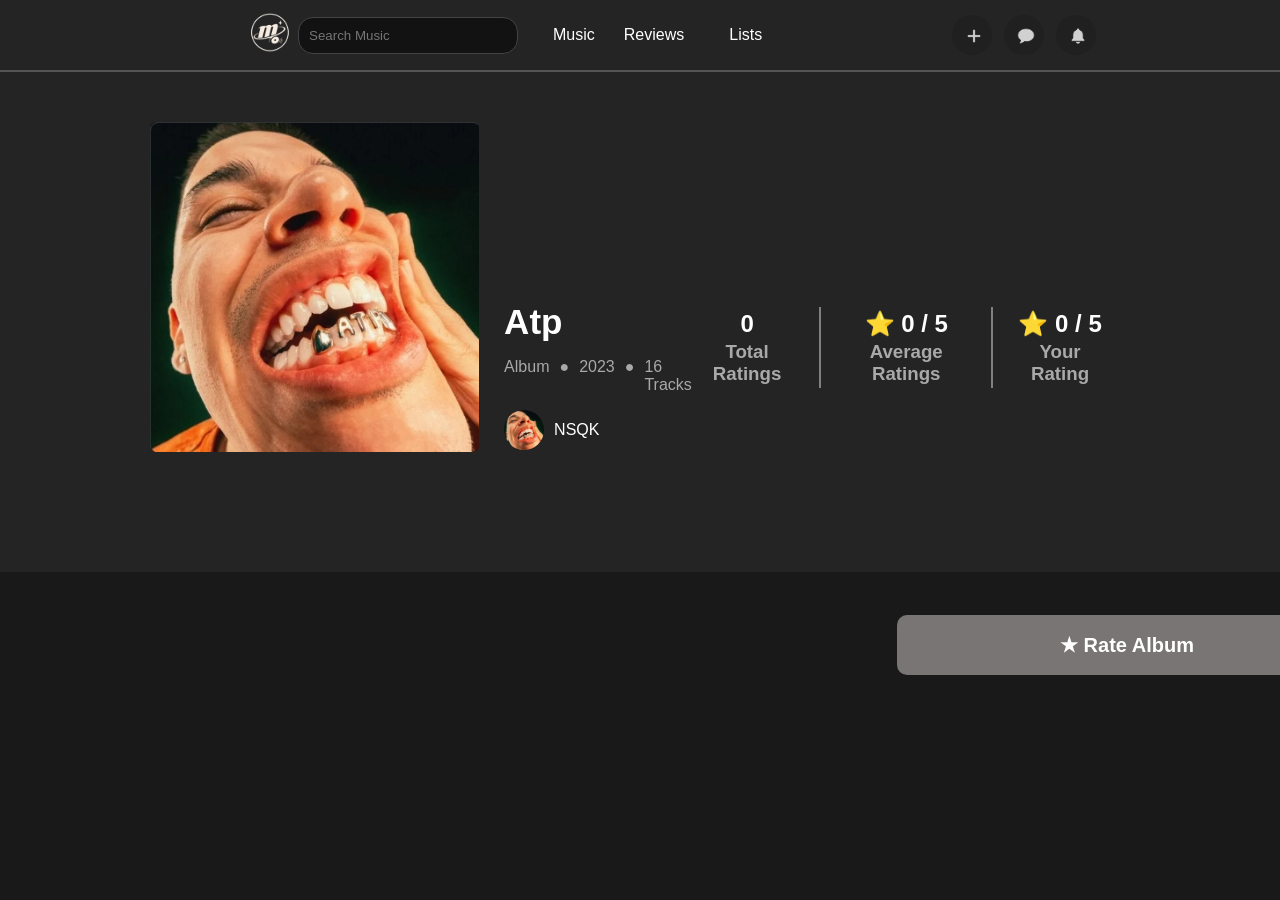
==== html/albums.html @ 966e49c6 "Add album ratings summary Update the album header with artist details, rating statistics, and a Rate" ====
<!DOCTYPE html>
<html lang="en">
<head>
    <meta charset="UTF-8">
    <meta name="viewport" content="width=device-width, initial-scale=1.0">
      <link rel="stylesheet" href="/css/menu.css">
    <script src="/script/home.js" defer></script>
    <script src="/script/Search.js" defer></script>
    <link rel="stylesheet" href="/css/albums.css">
    <title>Albums</title>
</head>
<body>
    <div class="header">

    
        <a href="/html/home.html" class="logo-link" aria-label="Musicolic home">
            <img src="/css/img/Orbiting_Music_Emblem-removebg-preview.png" alt="Logo" id="logo-img">
        </a>

        <input type="text" placeholder="Search Music" id="Buscador" >

        <div class="music-menu">
            <button class="head musiquitapa" type="button" aria-expanded="false" aria-controls="music-options">
                Music
            </button>
            <div class="music-options" id="music-options" hidden>
                <a href="/html/Creator-top.html" class="music-menu-options">
                    
                    <h5>📌 Creator top 10</h5> 
                </a>

                <a href="/html/Top10Albums.html" class="music-menu-options" id="mieldayesemargin">
                    
                    <h5>💿 Top 10 albums</h5>
                </a>

                <a href="/html/Top10Artists.html" class="music-menu-options">
                
                    <h5>🎤 Top 10 artists</h5>
                </a>

                <a href="/html/HotNewRelease.html" class="music-menu-options">
                
                    <h5>🎶 Hot new releases</h5>
                </a>
                



            </div>
        </div>
        <a href="/html/reviews.html" class="head">Reviews</a>
        <a href="/html/List.html" class="head">Lists</a>

        
        
        <div class="user-navigation">

            <!-- boton de anadir -->
            <a class="add-content" title="Add Content" id="Add-contenidopa">
                <img src="/css/img/create.png" alt="Add Content" class="add-content-image">
               
                
            </a>

            <div class="backdrop"></div>
            <div class="create-rating" hidden>
                
                    <div></div>
                    <h2 class="create-rating-text">Create a Rating</h2>
                    <button class="cancel-button">X</button>
                
            </div>
            <div class="divisor-create" hidden></div>
             <div class="add-content-windows" hidden>

                <input type="text" class="add-search" id="seach-add" placeholder="Search Music...">
                

             </div>

             <div class="add-search-background" hidden >
                <div class="albums-rate">
                    <h2>Albums</h2>
                    <a href="" id="add-albums-pago3" hidden>Add New Albums</a>
                </div>
             </div>
             <!-- boton de anadir -->
            



            <a class="add-content" title="Chats" id="Comment-margindemierda">
                <img src="/css/img/coment.png" alt="Add Content" class="add-content-image">
            </a>
            <a class="add-content" title="Notifications">
                <img src="/css/img/campana.png" alt="Add Content" class="add-content-image">
            </a>

            <button class="User-profile-login" >
                <img src="https://www.pngall.com/wp-content/uploads/5/Profile-PNG-Clipart.png" alt="" class="User-profile-login-photo">
            </button>
        </div>
            
    
    </div>

    <div class="album-data">
        <div id="album-divisor"></div>

        <div class="album-data-header">
            <div class="album-information">
                <img src="/css/img/atp.jpeg" class="img-holder" alt="">
               
                <div class="extra-album-information">
                    <h1 id="album-name">Atp</h1>

                    <div class="flex-extra-row">
                    <p>Album </p>
                    <p class="circle">●</p>
                    <p id="year">2023 </p>
                    <p class="circle">●</p>
                    <p id="tracks-cantidad">16 Tracks </p>
                    </div>
                    
                    <div class="extra-roow-artist">
                        <img src="/css/img/atp.jpeg" id="artist-img" alt="">
                        <p id="artist-name">NSQK</p>
                    </div>
                    
                </div>
                
            </div>
            <div class="albums-social">
                <div class="ratings-media">
                    <h2 id="ratings-total">0</h2>
                    <h3>Total Ratings</h3>
                </div>
                <div class="ratings-media2">
                    <h2 id="ratings-total">⭐ 0 / 5</h2>
                    <h3>Average Ratings</h3>

                </div>
                 <div class="ratings-media3">
                    <h2 id="ratings-total">⭐ 0 / 5</h2>
                    <h3>Your Rating</h3>

                </div>
                
                <div class="rate-album">
                    <button class="rate-album-button">
                        <h2 id="rate-album-wakata">★ Rate Album</h2>
                    </button>
                </div>
            </div>
        </div>
    </div>


</body>
</html>
---- css/menu.css ----
body{
    font-family: -apple-system, BlinkMacSystemFont, "Segoe UI", Roboto, "Helvetica Neue", Arial, sans-serif;
    margin: 0;
    padding: 0;
    background-color: #191919;
}


button,
input{
    font-family: inherit;
}

.header{
    position: sticky;
    top: 0;
    z-index: 20;
    background-color: #252424;
    color: white;
    box-sizing: border-box;
    display: flex;
    align-items: center;
    gap: 0;
    padding: 10px 20px 10px 220px;
    height: 70px;
}

.head{
    color: white;
    margin-left: 35px;
}

.music-menu{
    position: relative;
}

.musiquitapa{
    padding: 0;
    border: 0;
    background: transparent;
    color: inherit;
    font-size: inherit;
    cursor: pointer;
}

.music-options{
    position: absolute;
    top: calc(100% + 18px);
    left: 50%;
    z-index: 10;
    background-color: #191919;
    color: white;
    font-family: inherit;
    height: 270px;
    width: 213px;
    box-sizing: border-box;
    border-radius: 10px;
    transform: translateX(-50%);
    display: flex;
    flex-direction: column;
    align-items: center;
}



.music-options[hidden]{
    display: none;
}

.music-menu-options{
    box-sizing: border-box;
    display: flex;
    flex-direction: column;
    align-items:center;
    width: 100%;
    padding: 12px;
    text-align: center;
    height: 60px;
    width: 209px;
    
}
#mieldayesemargin{
    margin: 0px;
}



.music-menu-options,h5{

    color: white;
    
}

.music-menu-options h5{
    box-sizing: border-box;
    width: 100%;
    text-align: center;
 
    
}



.menu-papa{
    background-color: #191919;
    min-height: calc(100vh - 70px);
    box-sizing: border-box;
    display: flex;
    align-items: flex-start;
    gap: 32px;
    padding-top: 40px;
}

.section-1{
    flex: 0 0 860px;
}

.section-2{
    flex: 0 0 300px;
    color: white;
    position: sticky;
    top: 20px;
}

.releases-background{
    margin-top: 10px;
    box-sizing: border-box;
    width: 430px;
    background-color: #252424;
    border-radius: 7px;
}

.popula-releases h3{
    margin: 0;
}

.Been-listen{
    box-sizing: border-box;
    display: flex;
    flex-direction: column;
    align-items: stretch;
    justify-content: flex-start;
    width: 700px;
    min-height: 140px;
    margin: 0 0 0 160px;
    padding: 24px;
    gap: 16px;
    background-color: #252424;
    color: white;
    border-radius: 20px;
}

#p-reviews{
    color: white;
    margin: 25px 0 0 160px;
}

.reviews-rules{
    box-sizing: border-box;
    width: 700px;
    margin-bottom: 2px;
    padding: 20px 0;
    background-color: #252424;
    border-radius: 7px;
}

.album-details{
    display: flex;
    flex-direction: column;
    align-items: flex-start;
    margin-top: 6px;
    cursor: pointer;
}

.display-cards{
    
    background-color: rgb(20, 20, 21);
    display: flex;
    flex-direction: column;
    min-height:300px;
    width: 270px;   
    border-radius: 10px;
    
    

}

.display-cards2{
     background-color: rgb(20, 20, 21);
    display: flex;
    flex-direction: column;
    min-height:325px;
    width: 660px;   
    border-radius: 10px;

}

.cards-container2{
      background-color: rgb(20, 20, 21);
    height: 325px;
    width: 660px;
    align-items: center;
    display: flex;
    flex-direction: column;
    position:absolute;
    left: 180px;
    z-index: 1000;
    top: 175px;
    overflow-y: auto;
    overflow-x: hidden;
    border-radius: 10px;
}

 .cards-container2::-webkit-scrollbar {
    width: 8px;
}
.cards-container2::-webkit-scrollbar-track {
    background: rgb(25, 25, 25);
}
.cards-container2::-webkit-scrollbar-thumb {
    background: #555;
    border-radius: 4px;
}

.albums-names{
    margin: 0px;
    margin-top: 10px;
    margin-left: 13px;
    margin-bottom: 10px;
    color: white;
}

.album-card{
    display: flex;
    margin: 7px;
    margin-left: 14px;
}

.album-card:hover{
    background-color: rgba(128, 128, 128, 0.11);
}

.album-card-artist-name{
   white-space: nowrap;
    margin: 3px;
    margin-left: 15px;
}

.seach-album-aling{
display: flex;
flex-direction: column;
}

.album-card-img{
    height: 50px;
    width: 50px;
    align-items: center;
}

 .album-card-name{
    margin: 0px;
    color: white;
    flex-direction: row;
    margin-left: 15px;
    text-wrap: nowrap;
    width: 190px ;
    overflow: hidden;
    text-overflow:ellipsis;
    
 }

 #add-albums-pago3{
    transform: none;
 }


 #add-albums-pago2,
 #add-albums-pago{
    margin-left: 10px;
 }

 #add-albums-pago2,
 #add-albums-pago3,
 #add-albums-pago:hover{
    color: rgb(255, 255, 255);
 }

 

 .cards-container{
    background-color: rgb(25, 25, 25);
    height: 325px;
    width: 280px;
    align-items: center;
    display: flex;
    flex-direction: column;
    position: fixed;
    left: 270px;
    z-index: 1000;
    top: 70px;
    overflow-y: auto;
    overflow-x: hidden;
    border-radius: 10px;
 }

  .add-search-background::-webkit-scrollbar {
    width: 8px;
}
.add-search-background::-webkit-scrollbar-track {
    background: rgb(25, 25, 25);
}
.add-search-background::-webkit-scrollbar-thumb {
    background: #555;
    border-radius: 4px;
}

 .cards-container::-webkit-scrollbar {
    width: 8px;
}
.cards-container::-webkit-scrollbar-track {
    background: rgb(25, 25, 25);
}
.cards-container::-webkit-scrollbar-thumb {
    background: #555;
    border-radius: 4px;
}

.albums-release{
    display: flex;
    flex-wrap: wrap;
    align-items: flex-start;
    gap: 24px;
    padding: 16px;
}

.albums-release .album-header{
    justify-content: flex-start;
    margin-left: 0;
}

.albums-release .album-header:nth-of-type(2){
    margin-top: -7px;
}

.albums-release .album-details{
    align-items: center;
    margin-top: 5px;
}

.albums-release .album-details img{
    width: 120px;
    height: 120px;
}

.albums-release .album-header .title{
    margin-top: 8px;
    text-align: center;
}

.head.musiquitapa:hover{
     transform: scale(1.05);
    filter: brightness(1.2);
}

.albums-release h4.title{
    max-width: 13ch;
    overflow: hidden;
    text-overflow: ellipsis;
    white-space: nowrap;
}

.albums-release .artist-review-container{
    margin-top: 1px;
    text-align: center;
}

.artist-review-container{
    margin: 4px 0 0;
}

.artist-redirect{
    display: inline-block;
    padding: 0;
    color: inherit;
    text-decoration: none;
}

.artist-redirect .artist{
    transition: transform 0.2s ease, filter 0.2s ease;
}

.artist-redirect:hover .artist{
    transform: scale(1.05);
    filter: brightness(1.2);
}

.album-redirect{
    display: inline-block;
    padding: 0;
    color: inherit;
    text-decoration: none;
}

.album-redirect .title{
    transition: transform 0.2s ease, filter 0.2s ease;
    transform-origin: left center;
}

.album-redirect:hover .title{
    transform: scale(1.05);
    filter: brightness(1.2);
}

.artist{
    margin: 0;
    color: white;
}

.album-header{
    display: flex;
    align-items: flex-start;
    gap: 16px;
    margin-left: 20px;
}

.album-header img{
    width: 96px;
    height: 96px;
    object-fit: cover;
    border-radius: 12px;
    transition: transform 0.2s ease, filter 0.2s ease;
}

.album-header img:hover{
    transform: scale(1.05);
    filter: brightness(1.2);
}

.album-header .title{
    align-self: flex-start;
    margin: 0;
    color: white;
}

.review-title{
    margin: 16px 0 0;
    padding: 0 20px;
    color: white;
    text-align: left;
}

.rating{
    display: flex;
    gap: 4px;
    margin: 12px 0 0 20px;
    font-size: 28px;
    line-height: 1;
}

.star{
    color: #ffd700;
}

.star-empty{
    color: #666666;
}

.review-content{
    color: white;
    margin: 20px 0 0;
    padding: 0 20px;
    text-align: left;
}

.user-review{
    display: flex;
    align-items: center;
    gap: 8px;
    margin: 16px 0 0 20px;
}

.user-profile-link{
    display: inline-block;
    padding: 0;
    color: inherit;
    text-decoration: none;
    transition: transform 0.2s ease, filter 0.2s ease;
    transform-origin: left center;
}

.user-profile-link:hover{
    transform: scale(1.05);
    filter: brightness(1.2);
}

.user-profile-img{
    width: 32px;
    height: 32px;
    object-fit: cover;
    border-radius: 50%;
}

.user-name-review{
    margin: 0;
    color: white;
}

.user-others-interaction{
    display: flex;
    gap: 12px;
    margin: 12px 0 0 20px;
}

.interaction-item{
    display: flex;
    align-items: center;
    gap: 6px;
    border-radius: 10px;
    transition: transform 0.2s ease, filter 0.2s ease;
}

.interaction-count{
    color: white;
    font-size: 16px;
}

.user-others-interaction button{
    padding: 10px 18px;
    color: white;
    background-color: rgba(37, 36, 36, 0.7);
    border: 1px solid transparent;
    border-radius: 10px;
    cursor: pointer;
    font-size: 20px;
    transition: transform 0.2s ease, filter 0.2s ease;
}

.interaction-item:hover{
    transform: scale(1.1);
    filter: brightness(1.2);
}

.user-others-interaction .Likes[aria-pressed="true"]{
    color: #ff6b8a;
}

.reviews-container{
    margin: 24px 0 0 160px;
}

.review-redirect{
    display: block;
    width: 700px;
    padding: 0;
    color: inherit;
    text-decoration: none;
    transition: transform 0.2s ease, filter 0.2s ease;
    transform-origin: left center;
}

.review-redirect:hover{
    transform: scale(1.02);
    filter: brightness(1.2);
}

.listen-actions{
    display: flex;
    justify-content: center;
    gap: 16px;
}

.listen-divider{
    width: 100%;
    height: 1px;
    margin: 0;
    border: 0;
    background-color: #666666;
}

#rate-album,
#create-list{
    flex: 1;
    padding: 10px 16px;
    background-color: transparent;
    color: white;
    border: 1px solid transparent;
    border-radius: 10px;
    cursor: pointer;
    font-size: 16px;
    transition: transform 0.2s ease, filter 0.2s ease;
}

#rate-album:hover,
#create-list:hover{
    transform: scale(1.1);
    filter: brightness(1.2);
}

a{

    color: white;
    padding: 15px;
    text-decoration: none;
    text-align: center;
    transition: transform 0.2s ease, filter 0.2s ease;
}

.header a:hover{
    transform: scale(1.1);
    filter: brightness(1.2);
}

.header a:nth-of-type(2){
    margin-left: 24px;
}

.musiquitapa:hover{
    transform: none;
    filter: brightness(1.2);
}

.musiquitapa:nth-of-type(2){
    margin-left: 24px;
}

.header .logo-link{
    display: block;
    flex: 0 0 100px;
    width: 100px;
    height: 100px;
    margin-right: -22px;
    padding: 0;
}

.header .logo-link:hover{
    transform: none;
    filter: none;
}

#Buscador,
.Been-listen input{
    background-color: #121212;
    color: white;
    border: 1px solid #434343;
    padding: 10px;
    width: 100%;
    max-width: 540px;
    box-sizing: border-box;
    border-radius: 15px;
}

#Buscador{
    width: 220px;
}

.Been-listen input{
    width: 100%;
    max-width: none;
}

#logo-img{
    height: 100px;
    width: 100px;
    object-fit: contain;
    margin-right: 0;
    transition: transform 0.2s ease, filter 0.2s ease;
}

#logo-img:hover{
    transform: scale(1.1);
    filter: brightness(1.2);
}

.user-navigation{
   display: flex;
   gap: 12px;
   margin-left: auto;
   margin-right: 140px;
}

.add-content{
   background-color: rgba(25, 25, 25, 0.259);
   border: none;
   max-width: 30px;
   max-height: 30px;
   cursor: pointer;
   transition: transform 0.2s ease, filter 0.2s ease;
   border-radius: 20px;
   margin: 0px;
    
   
   
   
}

.User-profile-login{
    max-width: 30px;
    max-height: 30px;
    background-color: transparent;
    border: none;
    cursor: pointer;
}

.User-profile-login-photo{
    max-width: 32px;
    max-height: 32px; 
    border-radius: 4px;
    position: relative;
    top: 4px;
    /* background-color:rgba(25, 25, 25, 0.259) ; */
}

.User-profile-login-photo:hover{
    transform: scale(1.1);
    filter: brightness(1.2);
}


#Comment-margindemierda{
    margin: 0px;
}

.add-content:hover{
   transform: scale(1.1);
   filter: brightness(1.2);
}

.add-content-image{
    max-width: 50px;
    max-height: 50px;
    position:relative;
    right: 8px;
    bottom: 9px;
    
}

.divisor-footer,a,p{
color:darkgray;
}

.divisor-footer{
    color:azure;
}

.footer,a{
    padding: 5px;   
}

.botton{
    font-family:system-ui, -apple-system, BlinkMacSystemFont, 'Segoe UI', Roboto, Oxygen, Ubuntu, Cantarell, 'Open Sans', 'Helvetica Neue', sans-serif;
    color: white;
    background-color:#292828;
    border: none;
    border-radius: 5px;
    height: 50px;
    width: 380px;
    
}

.divisor-footer a:hover{
    transform: scale(1.1);
    filter: brightness(1.2);
    color: yellow;
    
}

@keyframes bar2animation {
    from{
        opacity: 0;
        transform: translateY(10px);
    }

    to{
        opacity: 1;
        transform: translateY(0);
    }
}

@keyframes Addcontentanimation {
    from{
        opacity: 0;
        transform: translateY(10px);
    }

    to{
        opacity: 1;
        transform: translateY(0);
    }
}

.create-rating,
.divisor-create,
.add-content-windows{
    animation: Addcontentanimation 0.2s ease forwards;
}



.display-cards,
.display-cards2,
.add-search-background{
    animation: bar2animation 1s ease forwards;
}

.create-rating{
    margin: 0px;
    background-color: #191919;
    border-radius: 5px;
    height: 75px;
    width: 600px;
    position: absolute;
    left: 450px;
    top: 175px;
    justify-content:space-between;
    align-items: center;
    
    
}

.divisor-create{
    width: 600px;
    height: 1px;
    background-color: rgba(255, 255, 255, 0.647);
    position: absolute;
    top: 245px;
    left: 450px;
    border-radius: 5px;
}

.add-content-windows{
    height: 110px;
    width: 600px;
    background-color: #191919;
    border-radius: 5px;
    position: absolute;
    left: 450px;
    top: 248px;
    align-items: center;
    justify-content: center;
}

.add-search{
 background-color: rgb(18, 18, 18);
 border: 0px;
 border-radius: 15px;
 width:550px;
 height: 50px;
 color: white;
 padding-left: 15px;
}

/* .creating-navvar{
    display: flex;
    flex-direction: row;
    align-items: center;
    justify-content: space-between;
    
} */

.create-rating-text{
    margin: 0px ;
    margin-left: 40px;
}

.cancel-button{
    margin-right :20px ;
    background-color: transparent;
    border: 0px;
    color: white;
    font-size: 17px;
}

.cancel-button:hover{
    
    background-color: rgba(240, 248, 255, 0.104);
    border-radius: 10px;
}

.add-search-background{
    position: absolute;
    /* display: flex; */
    background-color: rgb(20, 20, 21);
    border-radius: 15px;
    height: 300px;
    width:565px ;
    left: 469px;
    top: 330px;
    flex-direction: column;
    overflow-x: hidden;
    overflow-y: auto;
    
}

.albums-rate{
    margin-left: 15px;
    display: flex;
    flex-direction: column;
    height: fit-content;
    width: auto;
    /* align-items: center; */
   
}

.backdrop{
    display: none;
    position:fixed;
    top: 0;
    left: 0;
    width: 100vw;
    height: 100vh;
    background-color: rgba(0, 0, 0, 0.65); 
    backdrop-filter: blur(2px);            
    -webkit-backdrop-filter: blur(6px);    
    z-index: 999;
}

.add-content-windows,
.divisor-create,
.create-rating,
.add-search-background{
    z-index: 1000;
}
---- css/albums.css ----
.album-data{
    
}

.album-data-header{
    height: 500px;
    display: flex;
    flex-direction: row;
    justify-content: space-between;
    
    
    background-color: rgb(37, 36, 36);
}

#album-divisor{
    background-color: rgba(240, 248, 255, 0.268);
    height: 2px;
}

.album-information{
display: flex;
flex-direction: row;
   
}

.img-holder{
    border-radius: 5px;
    margin-left: 150px;
    margin-top: 50px;
    margin-right: 25px;
    max-height: 330px;
    max-width: 330px; 
}

.extra-album-information{
    display: block;
    margin-top: 230px;
    
}

.flex-extra-row{
    
    display: flex;
    flex-direction: row;
    
}
#year{
    
}

.circle{
    margin-left: 10px;
    margin-right: 10px;
}




#album-name,
#artist-name{
    color: white;
    margin-top: 0px;
    margin-bottom: 0px;
}

#album-name{
    font-size: 35px;
}

#artist-img{
    border-radius: 20px;
    height: 40px;
    width: 40px;
    margin-right: 10px;
    
}

.extra-roow-artist{
    display: flex;
    flex-direction: row;
    align-items: center;
}

.albums-social{
    display: flex;
    flex-direction: row;
    align-items: center;
    padding-right: 150px;
    
    /* height:fit-content; */
}

.ratings-media{
    margin-top: 50px;
    /* margin-right: 450PX; */
    text-align: center ;
    padding-right: 20px;
    border-right: 2px gray solid;
}

.ratings-media2{
    margin-top: 50px;
    /* margin-right: 450PX; */
    text-align: center ;
    padding-left: 20px;
    padding-right: 20px;
    border-right: 2px gray solid;
}
.ratings-media3{
    margin-top: 50px;
    /* margin-right: 450PX; */
    text-align: center ;
    padding-left: 20px;
    padding-right: 20px;
    
}

.albums-social,h2,h3{
    margin: 3px;
    
}

.albums-social,h3{
    color: rgb(169, 169, 169);
}

#ratings-total{
    color: white;
}

.rate-album-button{
    position: absolute;
    bottom: 225px;
    left: 897px;
    width: 460px;
    height: 60px;
    background-color: rgb(121, 117, 117);
    border-radius: 10px;
    border: 0px;
    color: white;
    cursor: pointer;
    

}

.rate-album-button:hover{
    background-color: rgba(255, 255, 46, 0.9);
}

#rate-album-wakata:hover{
    color: black;
}
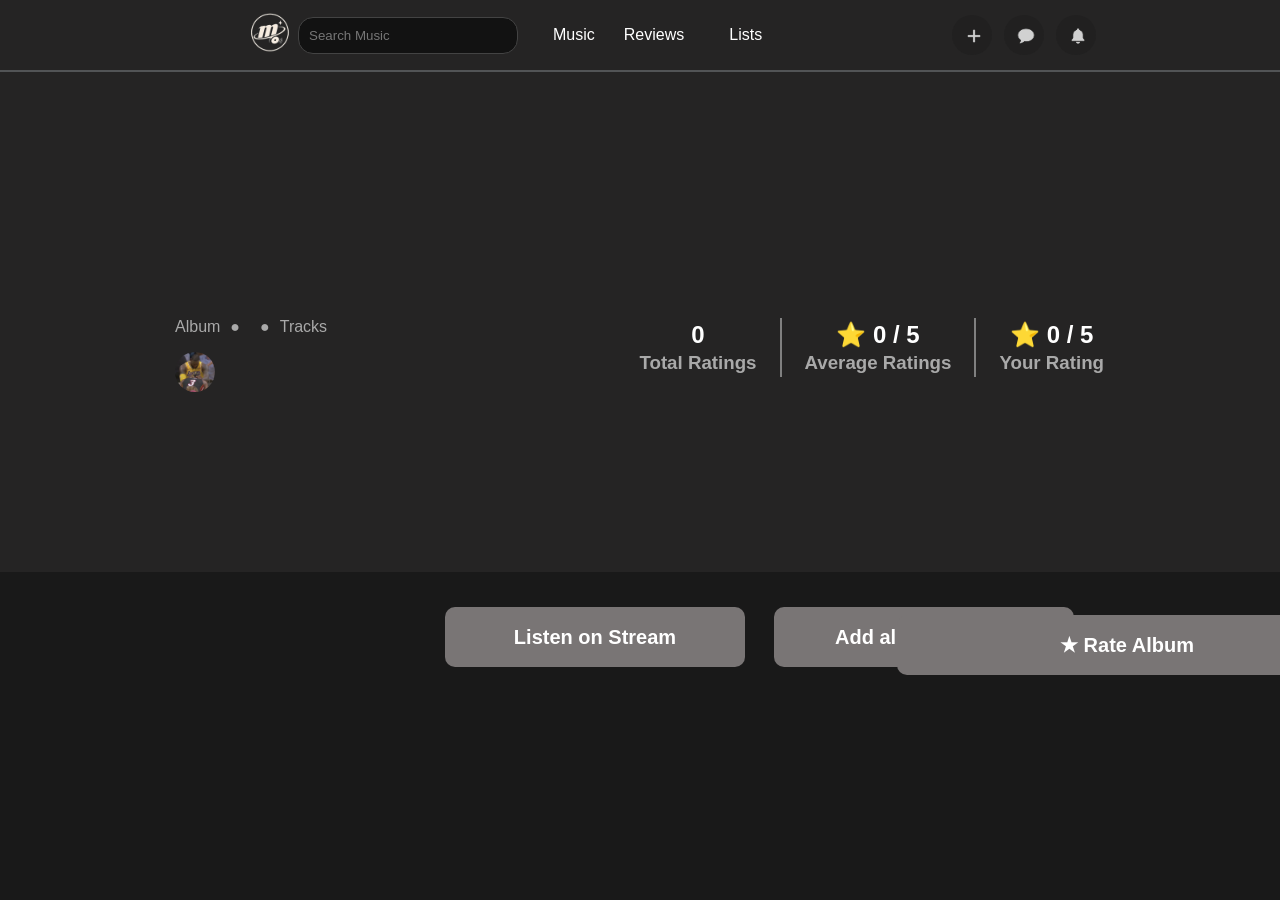
==== commit 27e8cae6: "Add dynamic album detail pages Load album details from URL IDs, link album cards to their detail pag" ====
--- a/html/albums.html
+++ b/html/albums.html
@@ -6,6 +6,10 @@
       <link rel="stylesheet" href="/css/menu.css">
     <script src="/script/home.js" defer></script>
     <script src="/script/Search.js" defer></script>
+     <script src="/script/materia.js" defer></script>
+    <script src="/script/materia-send.js" defer></script>
+    <script src="/script/materia-get.js" defer></script>
+
     <link rel="stylesheet" href="/css/albums.css">
     <title>Albums</title>
 </head>
@@ -110,22 +114,22 @@
 
         <div class="album-data-header">
             <div class="album-information">
-                <img src="/css/img/atp.jpeg" class="img-holder" alt="">
+                <img src="" id="img-holder" alt="">
                
                 <div class="extra-album-information">
-                    <h1 id="album-name">Atp</h1>
+                    <h1 id="album-name"></h1>
 
                     <div class="flex-extra-row">
                     <p>Album </p>
                     <p class="circle">●</p>
-                    <p id="year">2023 </p>
+                    <p id="year"> </p>
                     <p class="circle">●</p>
-                    <p id="tracks-cantidad">16 Tracks </p>
+                    <p id="tracks-cantidad"> Tracks</p>
                     </div>
                     
                     <div class="extra-roow-artist">
-                        <img src="/css/img/atp.jpeg" id="artist-img" alt="">
-                        <p id="artist-name">NSQK</p>
+                        <img src="/css/img/profile5.jpeg" id="artist-img" alt="">
+                        <p id="artist-name"></p>
                     </div>
                     
                 </div>
@@ -156,6 +160,24 @@
         </div>
     </div>
 
+    <div class="extra-information">
+        <div class="buttons">
+
+            <a href="" id="listen-on-stream">
+            <button class="listen-on">
+                <h2 class="extra-buttons">Listen on Stream</h2>
+            </button>
+            </a>
+
+            
+            <button class="listen-on">
+                <h2 class="extra-buttons">Add album to a list</h2>
+            </button>
+            
+        </div>
+
+    </div>
+
 
 </body>
 </html>
--- a/css/albums.css
+++ b/css/albums.css
@@ -23,7 +23,7 @@
    
 }
 
-.img-holder{
+#img-holder{
     border-radius: 5px;
     margin-left: 150px;
     margin-top: 50px;
@@ -149,4 +149,24 @@
 
 #rate-album-wakata:hover{
     color: black;
+}
+.buttons{
+    margin-top: 35px;
+    margin-left: 420px;
+}
+
+.listen-on{
+     background-color: rgb(121, 117, 117);
+    border-radius: 10px;
+    border: 0px;
+    color: white;
+    height: 60px;
+    width: 300px;
+    margin-left: 20px;
+    cursor: pointer;
+
+}
+
+.listen-on:hover{
+    background-color:  rgba(121, 117, 117, 0.66);
 }
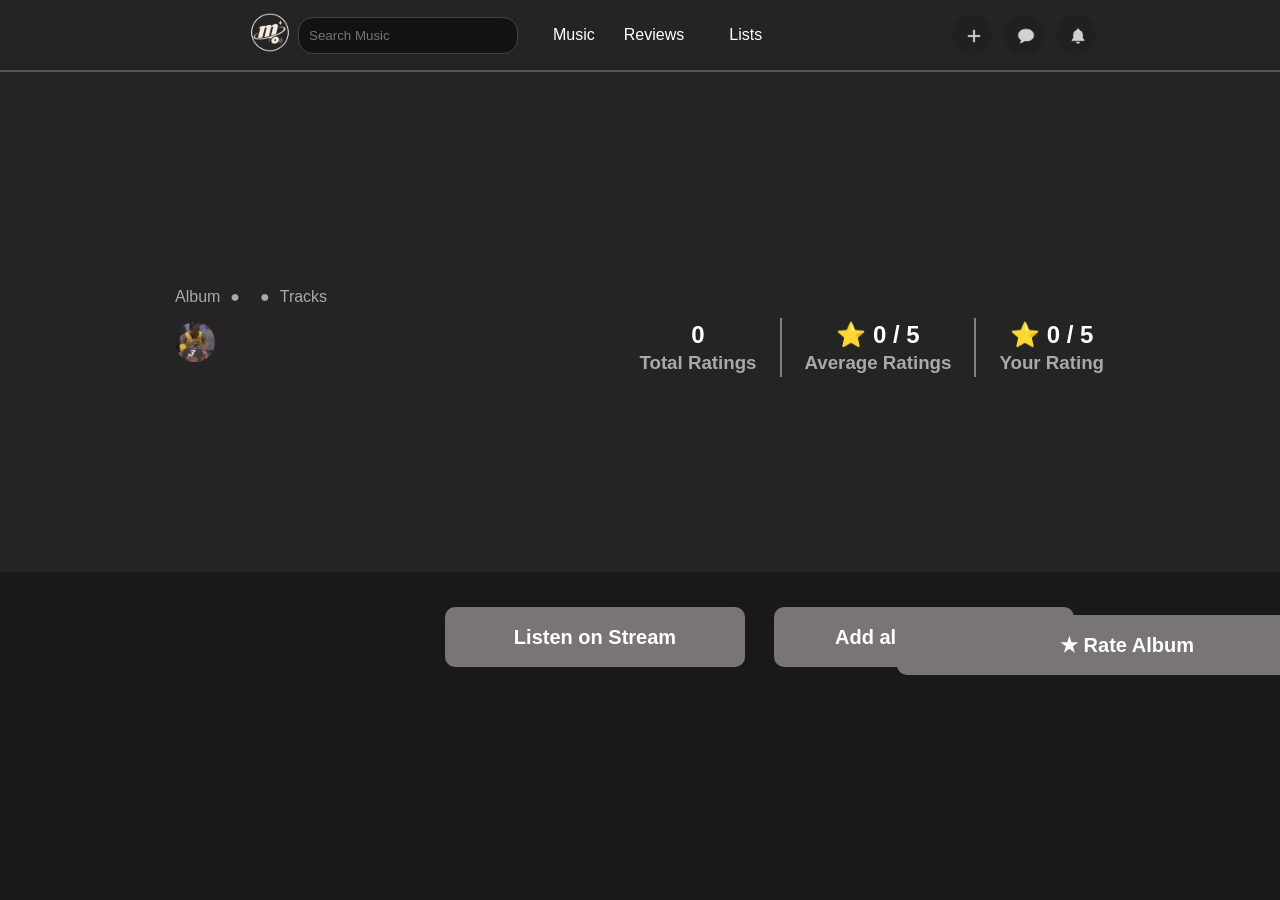
==== commit 2b815d8c: "Add album search and rating navigation Add searchable album cards and metadata across album, review," ====
--- a/html/albums.html
+++ b/html/albums.html
@@ -6,15 +6,19 @@
       <link rel="stylesheet" href="/css/menu.css">
     <script src="/script/home.js" defer></script>
     <script src="/script/Search.js" defer></script>
+    <script src="/script/search2.js" defer></script>
      <script src="/script/materia.js" defer></script>
     <script src="/script/materia-send.js" defer></script>
     <script src="/script/materia-get.js" defer></script>
+    <script src="/script/user-navigation-backup.js" defer></script>
+    <!-- <script src="/script/user-navigarion.js" defer></script> -->
+
 
     <link rel="stylesheet" href="/css/albums.css">
     <title>Albums</title>
 </head>
 <body>
-    <div class="header">
+     <div class="header">
 
     
         <a href="/html/home.html" class="logo-link" aria-label="Musicolic home">
@@ -178,6 +182,872 @@
 
     </div>
 
+     <div class="cards-container">
+        
+<div class="display-cards" >
+    
+
+    <div>
+        <h3 class="albums-names">Albums</h3>
+    </div>
+
+      <div class="album-card" materia-id="corsa">
+        <img src="/css/img/corsa.jpeg" alt="" class="album-card-img">
+        <div class="seach-album-aling">
+
+        <h3 class="album-card-name">Corsa</h3>
+        <h5 class="album-card-artist-name">Eladio Carrion</h5>
+
+        </div>
+    
+     </div>
+     <!-- ---------------1-------------- -->
+
+     <div class="album-card" materia-id="atp">
+        <img src="/css/img/atp.jpeg" alt="" class="album-card-img">
+        <div class="seach-album-aling">
+
+        <h3 class="album-card-name">ATP</h3>
+        <h5 class="album-card-artist-name">NSQK</h5>
+
+        </div>
+    
+     </div>
+     <!-- ---------------2-------------- -->
+
+     <div class="album-card" materia-id="utopia">
+        <img src="/css/img/utopia.jpeg" alt="" class="album-card-img">
+        <div class="seach-album-aling">
+
+        <h3 class="album-card-name">Utopia</h3>
+        <h5 class="album-card-artist-name">Travis Scott</h5>
+
+        </div>
+    
+     </div>
+
+     <!-- ---------------3-------------- -->
+
+      <div class="album-card" materia-id="data">
+        <img src="/css/img/data.jpeg" alt="" class="album-card-img">
+        <div class="seach-album-aling">
+
+        <h3 class="album-card-name">Data</h3>
+        <h5 class="album-card-artist-name">Tainy</h5>
+
+        </div>
+    
+     </div>
+     <!-- ---------------4-------------- -->
+
+      <div class="album-card" materia-id="mr-morale">
+        <img src="/css/img/mr moreale.jpeg" alt="" class="album-card-img">
+        <div class="seach-album-aling">
+
+        <h3 class="album-card-name">Mr. Morale & The Big Steppers</h3>
+        <h5 class="album-card-artist-name">Kendrick Lamar</h5>
+
+        </div>
+    
+     </div>
+     <!-- ---------------5-------------- -->
+
+      <div class="album-card" materia-id="life-of-a-showgirl-encore">
+        <img src="/css/img/taylor.jpeg" alt="" class="album-card-img">
+        <div class="seach-album-aling">
+
+        <h3 class="album-card-name">The Life of a Showgirl: The Encore</h3>
+        <h5 class="album-card-artist-name">Taylor Swift</h5>
+
+        </div>
+
+     </div>
+     <!-- ---------------6-------------- -->
+
+      <div class="album-card" materia-id="debi-tirar-mas-fotos">
+        <img src="/css/img/dbtm.jpeg" alt="" class="album-card-img">
+        <div class="seach-album-aling">
+
+        <h3 class="album-card-name">DeBÍ TiRAR MáS FOToS</h3>
+        <h5 class="album-card-artist-name">Bad Bunny</h5>
+
+        </div>
+
+     </div>
+     <!-- ---------------7-------------- -->
+
+      <div class="album-card" materia-id="mosca">
+        <img src="/css/img/mosca.jpeg" alt="" class="album-card-img">
+        <div class="seach-album-aling">
+
+        <h3 class="album-card-name">mosca</h3>
+        <h5 class="album-card-artist-name">NSQK</h5>
+
+        </div>
+
+     </div>
+     <!-- ---------------8-------------- -->
+
+      <div class="album-card" materia-id="to-pimp-a-butterfly">
+        <img src="/css/img/to pinp.jpeg" alt="" class="album-card-img">
+        <div class="seach-album-aling">
+
+        <h3 class="album-card-name">To Pimp A Butterfly</h3>
+        <h5 class="album-card-artist-name">Kendrick Lamar</h5>
+
+        </div>
+
+     </div>
+     <!-- ---------------9-------------- -->
+
+      <div class="album-card" materia-id="omakase">
+        <img src="/css/img/omakase.jpeg" alt="" class="album-card-img">
+        <div class="seach-album-aling">
+
+        <h3 class="album-card-name">OMAKASE</h3>
+        <h5 class="album-card-artist-name">Alvaro Díaz</h5>
+
+        </div>
+
+     </div>
+     <!-- ---------------10-------------- -->
+
+      <div class="album-card" materia-id="las-leyendas-nunca-mueren">
+        <img src="https://is1-ssl.mzstatic.com/image/thumb/Music116/v4/22/be/4c/22be4cc5-a7f2-eadc-359b-e338fbe3d7ee/196292821857.jpg/592x592bb.webp" alt="" class="album-card-img">
+        <div class="seach-album-aling">
+
+        <h3 class="album-card-name">Las Leyendas Nunca Mueren</h3>
+        <h5 class="album-card-artist-name">Anuel AA</h5>
+
+        </div>
+
+     </div>
+     <!-- ---------------11-------------- -->
+
+      <div class="album-card" materia-id="yhlqmdlg">
+        <img src="https://is1-ssl.mzstatic.com/image/thumb/Video124/v4/84/ed/02/84ed029b-6381-ccff-753e-12a125737f73/Job78daa6f5-9f28-4373-abbb-96eb4e16655c-108238557-PreviewImage_PreviewImageIntermediate_preview_image_nonvideo-Time1607901997890.png/592x592bb.webp" alt="" class="album-card-img">
+        <div class="seach-album-aling">
+
+        <h3 class="album-card-name">YHLQMDLG</h3>
+        <h5 class="album-card-artist-name">Bad Bunny</h5>
+
+        </div>
+
+     </div>
+     <!-- ---------------12-------------- -->
+
+      <div class="album-card" materia-id="timelezz">
+        <img src="https://is1-ssl.mzstatic.com/image/thumb/Music125/v4/80/5b/07/805b070d-28f7-67ca-0c79-a91201a12737/21UMGIM70562.rgb.jpg/592x592bb.webp" alt="" class="album-card-img">
+        <div class="seach-album-aling">
+
+        <h3 class="album-card-name">Timelezz</h3>
+        <h5 class="album-card-artist-name">Jhayco</h5>
+
+        </div>
+
+     </div>
+     <!-- ---------------13-------------- -->
+
+      <div class="album-card" materia-id="sauce-boyz">
+        <img src="https://is1-ssl.mzstatic.com/image/thumb/Music124/v4/f1/8e/86/f18e8699-3a9e-982f-3d89-56abda3c52f4/194491874995.jpg/592x592bb.webp" alt="" class="album-card-img">
+        <div class="seach-album-aling">
+
+        <h3 class="album-card-name">Sauce Boyz</h3>
+        <h5 class="album-card-artist-name">Eladio Carrion</h5>
+
+        </div>
+
+     </div>
+     <!-- ---------------14-------------- -->
+
+      <div class="album-card" materia-id="sen2-kbrn-vol-2">
+        <img src="https://is1-ssl.mzstatic.com/image/thumb/Music122/v4/c8/0a/36/c80a3684-20c2-13e0-9b9c-c29e3ac0cebf/197187385300.jpg/592x592bb.webp" alt="" class="album-card-img">
+        <div class="seach-album-aling">
+
+        <h3 class="album-card-name">SEN2 KBRN, VOL. 2</h3>
+        <h5 class="album-card-artist-name">Eladio Carrion</h5>
+
+        </div>
+
+     </div>
+     <!-- ---------------15-------------- -->
+
+      <div class="album-card" materia-id="blonde">
+        <img src="https://is1-ssl.mzstatic.com/image/thumb/Music115/v4/bb/45/68/bb4568f3-68cd-619d-fbcb-4e179916545d/BlondCover-Final.jpg/592x592bb.webp" alt="" class="album-card-img">
+        <div class="seach-album-aling">
+
+        <h3 class="album-card-name">Blonde</h3>
+        <h5 class="album-card-artist-name">Frank Ocean</h5>
+
+        </div>
+
+     </div>
+     <!-- ---------------15-------------- -->
+
+
+<!-- ---------------16-------------- -->
+<div class="album-card" materia-id="revolver">
+    <img src="https://is1-ssl.mzstatic.com/image/thumb/Video122/v4/e3/9e/0e/e39e0e04-8559-81ae-d59d-fc6bb9abe6a9/Job4258ed0c-a972-408f-a84c-fb3d2151f054-138242655-PreviewImage_preview_image_nonvideo_sdr-Time1666967630606.png/592x592bb.webp" alt="Revolver" class="album-card-img">
+    <div class="seach-album-aling">
+        <h3 class="album-card-name">Revolver</h3>
+        <h5 class="album-card-artist-name">The Beatles</h5>
+    </div>
+</div>
+
+<!-- ---------------17-------------- -->
+<div class="album-card" materia-id="thriller">
+    <img src="https://upload.wikimedia.org/wikipedia/en/5/55/Michael_Jackson_-_Thriller.png" alt="Thriller" class="album-card-img">
+    <div class="seach-album-aling">
+        <h3 class="album-card-name">Thriller</h3>
+        <h5 class="album-card-artist-name">Michael Jackson</h5>
+    </div>
+</div>
+
+<!-- ---------------18-------------- -->
+<div class="album-card" materia-id="ok-computer">
+    <img src="https://upload.wikimedia.org/wikipedia/en/b/ba/Radioheadokcomputer.png" alt="OK Computer" class="album-card-img">
+    <div class="seach-album-aling">
+        <h3 class="album-card-name">OK Computer</h3>
+        <h5 class="album-card-artist-name">Radiohead</h5>
+    </div>
+</div>
+
+<!-- ---------------19-------------- -->
+<div class="album-card" materia-id="good-kid-maad-city">
+    <img src="https://is1-ssl.mzstatic.com/image/thumb/Music112/v4/ba/c3/c5/bac3c531-dc7e-d0da-d785-fe9f17219950/12UMGIM52990.rgb.jpg/592x592bb.webp" alt="good kid, m.A.A.d city" class="album-card-img">
+    <div class="seach-album-aling">
+        <h3 class="album-card-name">good kid, m.A.A.d city</h3>
+        <h5 class="album-card-artist-name">Kendrick Lamar</h5>
+    </div>
+</div>
+
+<!-- ---------------20-------------- -->
+<div class="album-card" materia-id="my-beautiful-dark-twisted-fantasy">
+    <img src="https://upload.wikimedia.org/wikipedia/en/f/f0/My_Beautiful_Dark_Twisted_Fantasy.jpg" alt="My Beautiful Dark Twisted Fantasy" class="album-card-img">
+    <div class="seach-album-aling">
+        <h3 class="album-card-name">My Beautiful Dark Twisted Fantasy</h3>
+        <h5 class="album-card-artist-name">Kanye West</h5>
+    </div>
+</div>
+
+<!-- ---------------21-------------- -->
+<div class="album-card" materia-id="dark-side-of-the-moon">
+    <img src="https://is1-ssl.mzstatic.com/image/thumb/Video221/v4/20/54/81/20548113-2f45-d2a3-4642-05c9cf228923/OBJECT_PROXY6faf117b-eae5-42c5-85fd-771894503048_KEY_FRAME_OUTPUT_0_OBJECT_PROXY6faf117b-eae5-42c5-85fd-771894503048.png/592x592bb.webp" alt="The Dark Side of the Moon" class="album-card-img">
+    <div class="seach-album-aling">
+        <h3 class="album-card-name">The Dark Side of the Moon</h3>
+        <h5 class="album-card-artist-name">Pink Floyd</h5>
+    </div>
+</div>
+
+<!-- ---------------22-------------- -->
+<div class="album-card" materia-id="the-college-dropout">
+    <img src="https://upload.wikimedia.org/wikipedia/en/a/a3/Kanyewest_collegedropout.jpg" alt="The College Dropout" class="album-card-img">
+    <div class="seach-album-aling">
+        <h3 class="album-card-name">The College Dropout</h3>
+        <h5 class="album-card-artist-name">Kanye West</h5>
+    </div>
+</div>
+
+<!-- ---------------23-------------- -->
+<div class="album-card" materia-id="trap-nema">
+    <img src="https://is1-ssl.mzstatic.com/image/thumb/Music114/v4/77/54/c9/7754c9f8-e26b-1b07-8894-1e2997c94913/0.jpg/592x592bb.webp" alt="Trap Ñema" class="album-card-img">
+    <div class="seach-album-aling">
+        <h3 class="album-card-name">Trap Ñema</h3>
+        <h5 class="album-card-artist-name">Crazy Point</h5>
+    </div>
+</div>
+
+<!-- ---------------24-------------- -->
+<div class="album-card" materia-id="flavorz-pack">
+    <img src="https://is1-ssl.mzstatic.com/image/thumb/Music211/v4/2f/07/88/2f078833-2f0e-9066-1414-074c6bd6a7d0/885288786965.jpg/592x592bb.webp" alt="Flavorz Pack" class="album-card-img">
+    <div class="seach-album-aling">
+        <h3 class="album-card-name">Flavorz Pack</h3>
+        <h5 class="album-card-artist-name">Dei V</h5>
+    </div>
+</div>
+
+<!-- ---------------25-------------- -->
+<div class="album-card" materia-id="la-postal">
+    <img src="https://is1-ssl.mzstatic.com/image/thumb/Music211/v4/24/2a/a4/242aa4a9-808f-419f-289c-e7e6a1517c08/4593106.jpg/592x592bb.webp" alt="LA POSTAL" class="album-card-img">
+    <div class="seach-album-aling">
+        <h3 class="album-card-name">LA POSTAL</h3>
+        <h5 class="album-card-artist-name">Daddy Yankee</h5>
+    </div>
+</div>
+
+<!-- ---------------26-------------- -->
+<div class="album-card" materia-id="soy-un-fatalista">
+    <img src="https://is1-ssl.mzstatic.com/image/thumb/Music211/v4/67/ae/d4/67aed434-196a-9e39-7b2e-a5f2e5cd6e3b/823375530558_Cover.jpg/592x592bb.webp" alt="Soy un fatalista" class="album-card-img">
+    <div class="seach-album-aling">
+        <h3 class="album-card-name">Soy un fatalista</h3>
+        <h5 class="album-card-artist-name">Easykid</h5>
+    </div>
+</div>
+
+<!-- ---------------27-------------- -->
+<div class="album-card" materia-id="a-veces-solo-me-divierto">
+    <img src="https://is1-ssl.mzstatic.com/image/thumb/Music211/v4/cc/bf/6e/ccbf6ea0-00c9-462c-c091-81c844a6f9aa/711641152781.jpg/592x592bb.webp" alt="A Veces Solo Me divierto" class="album-card-img">
+    <div class="seach-album-aling">
+        <h3 class="album-card-name">A Veces Solo Me divierto</h3>
+        <h5 class="album-card-artist-name">Duki</h5>
+    </div>
+</div>
+
+<!-- ---------------28-------------- -->
+<div class="album-card" materia-id="kobe-brray-8">
+    <img src="https://is1-ssl.mzstatic.com/image/thumb/Music221/v4/3f/49/fa/3f49faa7-a786-972e-c1cf-dd4c8b9ef8eb/26UM1IM28204.rgb.jpg/592x592bb.webp" alt="Kobe Brray 8" class="album-card-img">
+    <div class="seach-album-aling">
+        <h3 class="album-card-name">Kobe Brray 8</h3>
+        <h5 class="album-card-artist-name">Brray</h5>
+    </div>
+</div>
+
+<!-- ---------------29-------------- -->
+<div class="album-card" materia-id="individual">
+    <img src="https://is1-ssl.mzstatic.com/image/thumb/Music211/v4/38/51/06/385106df-3b74-8fe1-8c74-91aa223747a9/711641083092.jpg/592x592bb.webp" alt="INDIVIDUAL" class="album-card-img">
+    <div class="seach-album-aling">
+        <h3 class="album-card-name">INDIVIDUAL</h3>
+        <h5 class="album-card-artist-name">Yan Block</h5>
+    </div>
+</div>
+
+<!-- ---------------30-------------- -->
+<div class="album-card" materia-id="la-universidad-del-perreo">
+    <img src="https://is1-ssl.mzstatic.com/image/thumb/Music221/v4/14/84/16/14841629-3864-f3f2-5d43-58f11a71573c/196874932766.jpg/592x592bb.webp" alt="La Universidad del perreo" class="album-card-img">
+    <div class="seach-album-aling">
+        <h3 class="album-card-name">La Universidad del perreo</h3>
+        <h5 class="album-card-artist-name">Wisin</h5>
+    </div>
+</div>
+
+<!-- ---------------31-------------- -->
+<div class="album-card" materia-id="no-pasa-nada-hombre">
+    <img src="https://is1-ssl.mzstatic.com/image/thumb/Music211/v4/9d/f4/4e/9df44ed8-2e05-2da4-a4c4-e93be35104dc/1200220208883.jpg/592x592bb.webp" alt="no pasa nada hombre" class="album-card-img">
+    <div class="seach-album-aling">
+        <h3 class="album-card-name">no pasa nada hombre</h3>
+        <h5 class="album-card-artist-name">Clarent</h5>
+    </div>
+</div>
+
+<!-- ---------------32-------------- -->
+<div class="album-card" materia-id="napa-ep">
+    <img src="https://is1-ssl.mzstatic.com/image/thumb/Music211/v4/48/4e/24/484e240a-f693-8055-b877-c85d522610b6/888193352874-copy-6b543b94.png/592x592bb.webp" alt="ñapa - EP" class="album-card-img">
+    <div class="seach-album-aling">
+        <h3 class="album-card-name">ñapa - EP</h3>
+        <h5 class="album-card-artist-name">ELIKAI</h5>
+    </div>
+</div>
+
+<!-- ---------------33-------------- -->
+<div class="album-card" materia-id="mas-bullshit">
+    <img src="https://is1-ssl.mzstatic.com/image/thumb/Music221/v4/2f/56/47/2f564714-7494-bc02-495d-cdea5eafb43e/885288859911.jpg/592x592bb.webp" alt="+ B******T" class="album-card-img">
+    <div class="seach-album-aling">
+        <h3 class="album-card-name">+ B******T</h3>
+        <h5 class="album-card-artist-name">Topboy TGR</h5>
+    </div>
+</div>
+
+<!-- ---------------34-------------- -->
+<div class="album-card" materia-id="ubpts-2">
+    <img src="https://is1-ssl.mzstatic.com/image/thumb/Music221/v4/31/ac/5f/31ac5f8a-65a1-765c-6f6b-11f90b3406e8/711641153832.jpg/592x592bb.webp" alt="UBPTS 2.0" class="album-card-img">
+    <div class="seach-album-aling">
+        <h3 class="album-card-name">UBPTS 2.0</h3>
+        <h5 class="album-card-artist-name">Topboy TGR</h5>
+    </div>
+</div>
+
+<!-- ---------------35-------------- -->
+<div class="album-card" materia-id="el-club-de-las-19-flores">
+    <img src="https://is1-ssl.mzstatic.com/image/thumb/Music211/v4/8f/d6/4c/8fd64cc6-e58c-2edc-1615-238b433a1170/26UM1IM12670.rgb.jpg/592x592bb.webp" alt="EL CLUB DE LAS 19 flores" class="album-card-img">
+    <div class="seach-album-aling">
+        <h3 class="album-card-name">EL CLUB DE LAS 19 flores</h3>
+        <h5 class="album-card-artist-name">Feid</h5>
+    </div>
+</div>
+
+<!-- ---------------36-------------- -->
+<div class="album-card" materia-id="la-jangada">
+    <img src="https://is1-ssl.mzstatic.com/image/thumb/Music211/v4/92/31/c6/9231c6ea-d822-7b2e-d894-f4af474d97c1/196874816622.jpg/592x592bb.webp" alt="La Jangada" class="album-card-img">
+    <div class="seach-album-aling">
+        <h3 class="album-card-name">La Jangada</h3>
+        <h5 class="album-card-artist-name">Milo j</h5>
+    </div>
+</div>
+
+<!-- ---------------37-------------- -->
+<div class="album-card" materia-id="turr4zo">
+    <img src="https://is1-ssl.mzstatic.com/image/thumb/Music221/v4/f3/8a/b9/f38ab982-c8d9-8123-71e6-5eabc9fb9d97/196874265529.jpg/592x592bb.webp" alt="TURR4ZO" class="album-card-img">
+    <div class="seach-album-aling">
+        <h3 class="album-card-name">TURR4ZO</h3>
+        <h5 class="album-card-artist-name">Trueno</h5>
+    </div>
+</div>
+
+<!-- ---------------38-------------- -->
+<div class="album-card" materia-id="octane">
+    <img src="https://is1-ssl.mzstatic.com/image/thumb/Video221/v4/40/8d/54/408d5431-2932-c4b1-9328-dd35770781f7/a3498bf4457b6a6459cf4d57f2864f05_Preview_Image_Intermediate_nonvideo_sdr_421701936_2536755511.png/592x592bb.webp" alt="Octane" class="album-card-img">
+    <div class="seach-album-aling">
+        <h3 class="album-card-name">Octane</h3>
+        <h5 class="album-card-artist-name">Don Toliver</h5>
+    </div>
+</div>
+
+<!-- ---------------39-------------- -->
+<div class="album-card" materia-id="rodeo">
+    <img src="https://is1-ssl.mzstatic.com/image/thumb/Music221/v4/71/87/78/7187786f-70af-fd36-fc7f-a4ba61b65d98/886445454987.jpg/592x592bb.webp" alt="Rodeo" class="album-card-img">
+    <div class="seach-album-aling">
+        <h3 class="album-card-name">Rodeo</h3>
+        <h5 class="album-card-artist-name">Travis Scott</h5>
+    </div>
+</div>
+
+<!-- ---------------40-------------- -->
+<div class="album-card" materia-id="por-si-manana-no-estoy">
+    <img src="https://is1-ssl.mzstatic.com/image/thumb/Music221/v4/0b/13/d6/0b13d6d1-d5b9-03f4-a7b8-29f00faad00f/820200317964.jpg/592x592bb.webp" alt="POR SI MAÑANA NO ESTOY" class="album-card-img">
+    <div class="seach-album-aling">
+        <h3 class="album-card-name">POR SI MAÑANA NO ESTOY</h3>
+        <h5 class="album-card-artist-name">Omar Courtz</h5>
+    </div>
+</div>
+     <a href="" id="add-albums-pago" hidden>Add New Albums</a>
+
+     </div>
+
+    </div>
+
+      <div class="cards-container2">
+        <div class="display-cards2">
+
+
+             <div>
+        <h3 class="albums-names">Albums</h3>
+    </div>
+
+      <div class="album-card" materia-id="corsa">
+        <img src="/css/img/corsa.jpeg" alt="" class="album-card-img">
+        <div class="seach-album-aling">
+
+        <h3 class="album-card-name">Corsa</h3>
+        <h5 class="album-card-artist-name">Eladio Carrion</h5>
+
+        </div>
+    
+     </div>
+     <!-- ---------------1-------------- -->
+
+     <div class="album-card" materia-id="atp">
+        <img src="/css/img/atp.jpeg" alt="" class="album-card-img">
+        <div class="seach-album-aling">
+
+        <h3 class="album-card-name">ATP</h3>
+        <h5 class="album-card-artist-name">NSQK</h5>
+
+        </div>
+    
+     </div>
+     <!-- ---------------2-------------- -->
+
+     <div class="album-card" materia-id="utopia">
+        <img src="/css/img/utopia.jpeg" alt="" class="album-card-img">
+        <div class="seach-album-aling">
+
+        <h3 class="album-card-name">Utopia</h3>
+        <h5 class="album-card-artist-name">Travis Scott</h5>
+
+        </div>
+    
+     </div>
+
+     <!-- ---------------3-------------- -->
+
+      <div class="album-card" materia-id="data">
+        <img src="/css/img/data.jpeg" alt="" class="album-card-img">
+        <div class="seach-album-aling">
+
+        <h3 class="album-card-name">Data</h3>
+        <h5 class="album-card-artist-name">Tainy</h5>
+
+        </div>
+    
+     </div>
+     <!-- ---------------4-------------- -->
+
+      <div class="album-card" materia-id="mr-morale">
+        <img src="/css/img/mr moreale.jpeg" alt="" class="album-card-img">
+        <div class="seach-album-aling">
+
+        <h3 class="album-card-name">Mr. Morale & The Big Steppers</h3>
+        <h5 class="album-card-artist-name">Kendrick Lamar</h5>
+
+        </div>
+    
+     </div>
+     <!-- ---------------5-------------- -->
+
+      <div class="album-card" materia-id="life-of-a-showgirl-encore">
+        <img src="/css/img/taylor.jpeg" alt="" class="album-card-img">
+        <div class="seach-album-aling">
+
+        <h3 class="album-card-name">The Life of a Showgirl: The Encore</h3>
+        <h5 class="album-card-artist-name">Taylor Swift</h5>
+
+        </div>
+
+     </div>
+     <!-- ---------------6-------------- -->
+
+      <div class="album-card" materia-id="debi-tirar-mas-fotos">
+        <img src="/css/img/dbtm.jpeg" alt="" class="album-card-img">
+        <div class="seach-album-aling">
+
+        <h3 class="album-card-name">DeBÍ TiRAR MáS FOToS</h3>
+        <h5 class="album-card-artist-name">Bad Bunny</h5>
+
+        </div>
+
+     </div>
+     <!-- ---------------7-------------- -->
+
+      <div class="album-card" materia-id="mosca">
+        <img src="/css/img/mosca.jpeg" alt="" class="album-card-img">
+        <div class="seach-album-aling">
+
+        <h3 class="album-card-name">mosca</h3>
+        <h5 class="album-card-artist-name">NSQK</h5>
+
+        </div>
+
+     </div>
+     <!-- ---------------8-------------- -->
+
+      <div class="album-card" materia-id="to-pimp-a-butterfly">
+        <img src="/css/img/to pinp.jpeg" alt="" class="album-card-img">
+        <div class="seach-album-aling">
+
+        <h3 class="album-card-name">To Pimp A Butterfly</h3>
+        <h5 class="album-card-artist-name">Kendrick Lamar</h5>
+
+        </div>
+
+     </div>
+     <!-- ---------------9-------------- -->
+
+      <div class="album-card" materia-id="omakase">
+        <img src="/css/img/omakase.jpeg" alt="" class="album-card-img">
+        <div class="seach-album-aling">
+
+        <h3 class="album-card-name">OMAKASE</h3>
+        <h5 class="album-card-artist-name">Alvaro Díaz</h5>
+
+        </div>
+
+     </div>
+     <!-- ---------------10-------------- -->
+
+      <div class="album-card" materia-id="las-leyendas-nunca-mueren">
+        <img src="https://is1-ssl.mzstatic.com/image/thumb/Music116/v4/22/be/4c/22be4cc5-a7f2-eadc-359b-e338fbe3d7ee/196292821857.jpg/592x592bb.webp" alt="" class="album-card-img">
+        <div class="seach-album-aling">
+
+        <h3 class="album-card-name">Las Leyendas Nunca Mueren</h3>
+        <h5 class="album-card-artist-name">Anuel AA</h5>
+
+        </div>
+
+     </div>
+     <!-- ---------------11-------------- -->
+
+      <div class="album-card" materia-id="yhlqmdlg">
+        <img src="https://is1-ssl.mzstatic.com/image/thumb/Video124/v4/84/ed/02/84ed029b-6381-ccff-753e-12a125737f73/Job78daa6f5-9f28-4373-abbb-96eb4e16655c-108238557-PreviewImage_PreviewImageIntermediate_preview_image_nonvideo-Time1607901997890.png/592x592bb.webp" alt="" class="album-card-img">
+        <div class="seach-album-aling">
+
+        <h3 class="album-card-name">YHLQMDLG</h3>
+        <h5 class="album-card-artist-name">Bad Bunny</h5>
+
+        </div>
+
+     </div>
+     <!-- ---------------12-------------- -->
+
+      <div class="album-card" materia-id="timelezz">
+        <img src="https://is1-ssl.mzstatic.com/image/thumb/Music125/v4/80/5b/07/805b070d-28f7-67ca-0c79-a91201a12737/21UMGIM70562.rgb.jpg/592x592bb.webp" alt="" class="album-card-img">
+        <div class="seach-album-aling">
+
+        <h3 class="album-card-name">Timelezz</h3>
+        <h5 class="album-card-artist-name">Jhayco</h5>
+
+        </div>
+
+     </div>
+     <!-- ---------------13-------------- -->
+
+      <div class="album-card" materia-id="sauce-boyz">
+        <img src="https://is1-ssl.mzstatic.com/image/thumb/Music124/v4/f1/8e/86/f18e8699-3a9e-982f-3d89-56abda3c52f4/194491874995.jpg/592x592bb.webp" alt="" class="album-card-img">
+        <div class="seach-album-aling">
+
+        <h3 class="album-card-name">Sauce Boyz</h3>
+        <h5 class="album-card-artist-name">Eladio Carrion</h5>
+
+        </div>
+
+     </div>
+     <!-- ---------------14-------------- -->
+
+      <div class="album-card" materia-id="sen2-kbrn-vol-2">
+        <img src="https://is1-ssl.mzstatic.com/image/thumb/Music122/v4/c8/0a/36/c80a3684-20c2-13e0-9b9c-c29e3ac0cebf/197187385300.jpg/592x592bb.webp" alt="" class="album-card-img">
+        <div class="seach-album-aling">
+
+        <h3 class="album-card-name">SEN2 KBRN, VOL. 2</h3>
+        <h5 class="album-card-artist-name">Eladio Carrion</h5>
+
+        </div>
+
+     </div>
+     <!-- ---------------15-------------- -->
+
+      <div class="album-card" materia-id="blonde">
+        <img src="https://is1-ssl.mzstatic.com/image/thumb/Music115/v4/bb/45/68/bb4568f3-68cd-619d-fbcb-4e179916545d/BlondCover-Final.jpg/592x592bb.webp" alt="" class="album-card-img">
+        <div class="seach-album-aling">
+
+        <h3 class="album-card-name">Blonde</h3>
+        <h5 class="album-card-artist-name">Frank Ocean</h5>
+
+        </div>
+
+     </div>
+     <!-- ---------------15-------------- -->
+
+
+<!-- ---------------16-------------- -->
+<div class="album-card" materia-id="revolver">
+    <img src="https://is1-ssl.mzstatic.com/image/thumb/Video122/v4/e3/9e/0e/e39e0e04-8559-81ae-d59d-fc6bb9abe6a9/Job4258ed0c-a972-408f-a84c-fb3d2151f054-138242655-PreviewImage_preview_image_nonvideo_sdr-Time1666967630606.png/592x592bb.webp" alt="Revolver" class="album-card-img">
+    <div class="seach-album-aling">
+        <h3 class="album-card-name">Revolver</h3>
+        <h5 class="album-card-artist-name">The Beatles</h5>
+    </div>
+</div>
+
+<!-- ---------------17-------------- -->
+<div class="album-card" materia-id="thriller">
+    <img src="https://upload.wikimedia.org/wikipedia/en/5/55/Michael_Jackson_-_Thriller.png" alt="Thriller" class="album-card-img">
+    <div class="seach-album-aling">
+        <h3 class="album-card-name">Thriller</h3>
+        <h5 class="album-card-artist-name">Michael Jackson</h5>
+    </div>
+</div>
+
+<!-- ---------------18-------------- -->
+<div class="album-card" materia-id="ok-computer">
+    <img src="https://upload.wikimedia.org/wikipedia/en/b/ba/Radioheadokcomputer.png" alt="OK Computer" class="album-card-img">
+    <div class="seach-album-aling">
+        <h3 class="album-card-name">OK Computer</h3>
+        <h5 class="album-card-artist-name">Radiohead</h5>
+    </div>
+</div>
+
+<!-- ---------------19-------------- -->
+<div class="album-card" materia-id="good-kid-maad-city">
+    <img src="https://is1-ssl.mzstatic.com/image/thumb/Music112/v4/ba/c3/c5/bac3c531-dc7e-d0da-d785-fe9f17219950/12UMGIM52990.rgb.jpg/592x592bb.webp" alt="good kid, m.A.A.d city" class="album-card-img">
+    <div class="seach-album-aling">
+        <h3 class="album-card-name">good kid, m.A.A.d city</h3>
+        <h5 class="album-card-artist-name">Kendrick Lamar</h5>
+    </div>
+</div>
+
+<!-- ---------------20-------------- -->
+<div class="album-card" materia-id="my-beautiful-dark-twisted-fantasy">
+    <img src="https://upload.wikimedia.org/wikipedia/en/f/f0/My_Beautiful_Dark_Twisted_Fantasy.jpg" alt="My Beautiful Dark Twisted Fantasy" class="album-card-img">
+    <div class="seach-album-aling">
+        <h3 class="album-card-name">My Beautiful Dark Twisted Fantasy</h3>
+        <h5 class="album-card-artist-name">Kanye West</h5>
+    </div>
+</div>
+
+<!-- ---------------21-------------- -->
+<div class="album-card" materia-id="dark-side-of-the-moon">
+    <img src="https://is1-ssl.mzstatic.com/image/thumb/Video221/v4/20/54/81/20548113-2f45-d2a3-4642-05c9cf228923/OBJECT_PROXY6faf117b-eae5-42c5-85fd-771894503048_KEY_FRAME_OUTPUT_0_OBJECT_PROXY6faf117b-eae5-42c5-85fd-771894503048.png/592x592bb.webp" alt="The Dark Side of the Moon" class="album-card-img">
+    <div class="seach-album-aling">
+        <h3 class="album-card-name">The Dark Side of the Moon</h3>
+        <h5 class="album-card-artist-name">Pink Floyd</h5>
+    </div>
+</div>
+
+<!-- ---------------22-------------- -->
+<div class="album-card" materia-id="the-college-dropout">
+    <img src="https://upload.wikimedia.org/wikipedia/en/a/a3/Kanyewest_collegedropout.jpg" alt="The College Dropout" class="album-card-img">
+    <div class="seach-album-aling">
+        <h3 class="album-card-name">The College Dropout</h3>
+        <h5 class="album-card-artist-name">Kanye West</h5>
+    </div>
+</div>
+
+<!-- ---------------23-------------- -->
+<div class="album-card" materia-id="trap-nema">
+    <img src="https://is1-ssl.mzstatic.com/image/thumb/Music114/v4/77/54/c9/7754c9f8-e26b-1b07-8894-1e2997c94913/0.jpg/592x592bb.webp" alt="Trap Ñema" class="album-card-img">
+    <div class="seach-album-aling">
+        <h3 class="album-card-name">Trap Ñema</h3>
+        <h5 class="album-card-artist-name">Crazy Point</h5>
+    </div>
+</div>
+
+<!-- ---------------24-------------- -->
+<div class="album-card" materia-id="flavorz-pack">
+    <img src="https://is1-ssl.mzstatic.com/image/thumb/Music211/v4/2f/07/88/2f078833-2f0e-9066-1414-074c6bd6a7d0/885288786965.jpg/592x592bb.webp" alt="Flavorz Pack" class="album-card-img">
+    <div class="seach-album-aling">
+        <h3 class="album-card-name">Flavorz Pack</h3>
+        <h5 class="album-card-artist-name">Dei V</h5>
+    </div>
+</div>
+
+<!-- ---------------25-------------- -->
+<div class="album-card" materia-id="la-postal">
+    <img src="https://is1-ssl.mzstatic.com/image/thumb/Music211/v4/24/2a/a4/242aa4a9-808f-419f-289c-e7e6a1517c08/4593106.jpg/592x592bb.webp" alt="LA POSTAL" class="album-card-img">
+    <div class="seach-album-aling">
+        <h3 class="album-card-name">LA POSTAL</h3>
+        <h5 class="album-card-artist-name">Daddy Yankee</h5>
+    </div>
+</div>
+
+<!-- ---------------26-------------- -->
+<div class="album-card" materia-id="soy-un-fatalista">
+    <img src="https://is1-ssl.mzstatic.com/image/thumb/Music211/v4/67/ae/d4/67aed434-196a-9e39-7b2e-a5f2e5cd6e3b/823375530558_Cover.jpg/592x592bb.webp" alt="Soy un fatalista" class="album-card-img">
+    <div class="seach-album-aling">
+        <h3 class="album-card-name">Soy un fatalista</h3>
+        <h5 class="album-card-artist-name">Easykid</h5>
+    </div>
+</div>
+
+<!-- ---------------27-------------- -->
+<div class="album-card" materia-id="a-veces-solo-me-divierto">
+    <img src="https://is1-ssl.mzstatic.com/image/thumb/Music211/v4/cc/bf/6e/ccbf6ea0-00c9-462c-c091-81c844a6f9aa/711641152781.jpg/592x592bb.webp" alt="A Veces Solo Me divierto" class="album-card-img">
+    <div class="seach-album-aling">
+        <h3 class="album-card-name">A Veces Solo Me divierto</h3>
+        <h5 class="album-card-artist-name">Duki</h5>
+    </div>
+</div>
+
+<!-- ---------------28-------------- -->
+<div class="album-card" materia-id="kobe-brray-8">
+    <img src="https://is1-ssl.mzstatic.com/image/thumb/Music221/v4/3f/49/fa/3f49faa7-a786-972e-c1cf-dd4c8b9ef8eb/26UM1IM28204.rgb.jpg/592x592bb.webp" alt="Kobe Brray 8" class="album-card-img">
+    <div class="seach-album-aling">
+        <h3 class="album-card-name">Kobe Brray 8</h3>
+        <h5 class="album-card-artist-name">Brray</h5>
+    </div>
+</div>
+
+<!-- ---------------29-------------- -->
+<div class="album-card" materia-id="individual">
+    <img src="https://is1-ssl.mzstatic.com/image/thumb/Music211/v4/38/51/06/385106df-3b74-8fe1-8c74-91aa223747a9/711641083092.jpg/592x592bb.webp" alt="INDIVIDUAL" class="album-card-img">
+    <div class="seach-album-aling">
+        <h3 class="album-card-name">INDIVIDUAL</h3>
+        <h5 class="album-card-artist-name">Yan Block</h5>
+    </div>
+</div>
+
+<!-- ---------------30-------------- -->
+<div class="album-card" materia-id="la-universidad-del-perreo">
+    <img src="https://is1-ssl.mzstatic.com/image/thumb/Music221/v4/14/84/16/14841629-3864-f3f2-5d43-58f11a71573c/196874932766.jpg/592x592bb.webp" alt="La Universidad del perreo" class="album-card-img">
+    <div class="seach-album-aling">
+        <h3 class="album-card-name">La Universidad del perreo</h3>
+        <h5 class="album-card-artist-name">Wisin</h5>
+    </div>
+</div>
+
+<!-- ---------------31-------------- -->
+<div class="album-card" materia-id="no-pasa-nada-hombre">
+    <img src="https://is1-ssl.mzstatic.com/image/thumb/Music211/v4/9d/f4/4e/9df44ed8-2e05-2da4-a4c4-e93be35104dc/1200220208883.jpg/592x592bb.webp" alt="no pasa nada hombre" class="album-card-img">
+    <div class="seach-album-aling">
+        <h3 class="album-card-name">no pasa nada hombre</h3>
+        <h5 class="album-card-artist-name">Clarent</h5>
+    </div>
+</div>
+
+<!-- ---------------32-------------- -->
+<div class="album-card" materia-id="napa-ep">
+    <img src="https://is1-ssl.mzstatic.com/image/thumb/Music211/v4/48/4e/24/484e240a-f693-8055-b877-c85d522610b6/888193352874-copy-6b543b94.png/592x592bb.webp" alt="ñapa - EP" class="album-card-img">
+    <div class="seach-album-aling">
+        <h3 class="album-card-name">ñapa - EP</h3>
+        <h5 class="album-card-artist-name">ELIKAI</h5>
+    </div>
+</div>
+
+<!-- ---------------33-------------- -->
+<div class="album-card" materia-id="mas-bullshit">
+    <img src="https://is1-ssl.mzstatic.com/image/thumb/Music221/v4/2f/56/47/2f564714-7494-bc02-495d-cdea5eafb43e/885288859911.jpg/592x592bb.webp" alt="+ B******T" class="album-card-img">
+    <div class="seach-album-aling">
+        <h3 class="album-card-name">+ B******T</h3>
+        <h5 class="album-card-artist-name">Topboy TGR</h5>
+    </div>
+</div>
+
+<!-- ---------------34-------------- -->
+<div class="album-card" materia-id="ubpts-2">
+    <img src="https://is1-ssl.mzstatic.com/image/thumb/Music221/v4/31/ac/5f/31ac5f8a-65a1-765c-6f6b-11f90b3406e8/711641153832.jpg/592x592bb.webp" alt="UBPTS 2.0" class="album-card-img">
+    <div class="seach-album-aling">
+        <h3 class="album-card-name">UBPTS 2.0</h3>
+        <h5 class="album-card-artist-name">Topboy TGR</h5>
+    </div>
+</div>
+
+<!-- ---------------35-------------- -->
+<div class="album-card" materia-id="el-club-de-las-19-flores">
+    <img src="https://is1-ssl.mzstatic.com/image/thumb/Music211/v4/8f/d6/4c/8fd64cc6-e58c-2edc-1615-238b433a1170/26UM1IM12670.rgb.jpg/592x592bb.webp" alt="EL CLUB DE LAS 19 flores" class="album-card-img">
+    <div class="seach-album-aling">
+        <h3 class="album-card-name">EL CLUB DE LAS 19 flores</h3>
+        <h5 class="album-card-artist-name">Feid</h5>
+    </div>
+</div>
+
+<!-- ---------------36-------------- -->
+<div class="album-card" materia-id="la-jangada">
+    <img src="https://is1-ssl.mzstatic.com/image/thumb/Music211/v4/92/31/c6/9231c6ea-d822-7b2e-d894-f4af474d97c1/196874816622.jpg/592x592bb.webp" alt="La Jangada" class="album-card-img">
+    <div class="seach-album-aling">
+        <h3 class="album-card-name">La Jangada</h3>
+        <h5 class="album-card-artist-name">Milo j</h5>
+    </div>
+</div>
+
+<!-- ---------------37-------------- -->
+<div class="album-card" materia-id="turr4zo">
+    <img src="https://is1-ssl.mzstatic.com/image/thumb/Music221/v4/f3/8a/b9/f38ab982-c8d9-8123-71e6-5eabc9fb9d97/196874265529.jpg/592x592bb.webp" alt="TURR4ZO" class="album-card-img">
+    <div class="seach-album-aling">
+        <h3 class="album-card-name">TURR4ZO</h3>
+        <h5 class="album-card-artist-name">Trueno</h5>
+    </div>
+</div>
+
+<!-- ---------------38-------------- -->
+<div class="album-card" materia-id="octane">
+    <img src="https://is1-ssl.mzstatic.com/image/thumb/Video221/v4/40/8d/54/408d5431-2932-c4b1-9328-dd35770781f7/a3498bf4457b6a6459cf4d57f2864f05_Preview_Image_Intermediate_nonvideo_sdr_421701936_2536755511.png/592x592bb.webp" alt="Octane" class="album-card-img">
+    <div class="seach-album-aling">
+        <h3 class="album-card-name">Octane</h3>
+        <h5 class="album-card-artist-name">Don Toliver</h5>
+    </div>
+</div>
+
+<!-- ---------------39-------------- -->
+<div class="album-card" materia-id="rodeo">
+    <img src="https://is1-ssl.mzstatic.com/image/thumb/Music221/v4/71/87/78/7187786f-70af-fd36-fc7f-a4ba61b65d98/886445454987.jpg/592x592bb.webp" alt="Rodeo" class="album-card-img">
+    <div class="seach-album-aling">
+        <h3 class="album-card-name">Rodeo</h3>
+        <h5 class="album-card-artist-name">Travis Scott</h5>
+    </div>
+</div>
+
+<!-- ---------------40-------------- -->
+<div class="album-card" materia-id="por-si-manana-no-estoy">
+    <img src="https://is1-ssl.mzstatic.com/image/thumb/Music221/v4/0b/13/d6/0b13d6d1-d5b9-03f4-a7b8-29f00faad00f/820200317964.jpg/592x592bb.webp" alt="POR SI MAÑANA NO ESTOY" class="album-card-img">
+    <div class="seach-album-aling">
+        <h3 class="album-card-name">POR SI MAÑANA NO ESTOY</h3>
+        <h5 class="album-card-artist-name">Omar Courtz</h5>
+    </div>
+</div>
+
+<a href="" id="add-albums-pago2" hidden>Add New Albums</a>
+        </div>
+
+
+    </div>
+
 
 </body>
 </html>
--- a/css/menu.css
+++ b/css/menu.css
@@ -234,6 +234,7 @@
     display: flex;
     margin: 7px;
     margin-left: 14px;
+    cursor: pointer;
 }
 
 .album-card:hover{
@@ -357,6 +358,11 @@
     text-align: center;
 }
 
+.title:hover{
+    transform: scale(1.05);
+    filter: brightness(1.2);
+}
+
 .head.musiquitapa:hover{
      transform: scale(1.05);
     filter: brightness(1.2);
@@ -390,8 +396,8 @@
 }
 
 .artist-redirect:hover .artist{
-    transform: scale(1.05);
-    filter: brightness(1.2);
+    transform: scale(1.10);
+    filter: brightness(1.3);
 }
 
 .album-redirect{
@@ -421,6 +427,7 @@
     align-items: flex-start;
     gap: 16px;
     margin-left: 20px;
+    cursor: pointer;
 }
 
 .album-header img{
--- a/css/albums.css
+++ b/css/albums.css
@@ -34,7 +34,7 @@
 
 .extra-album-information{
     display: block;
-    margin-top: 230px;
+    margin-top: 200px;
     
 }
 
@@ -64,6 +64,10 @@
 }
 
 #album-name{
+    /* text-wrap-mode: nowrap; */
+    overflow-x: hidden;
+    text-overflow: ellipsis;
+    width: 400px;
     font-size: 35px;
 }
 
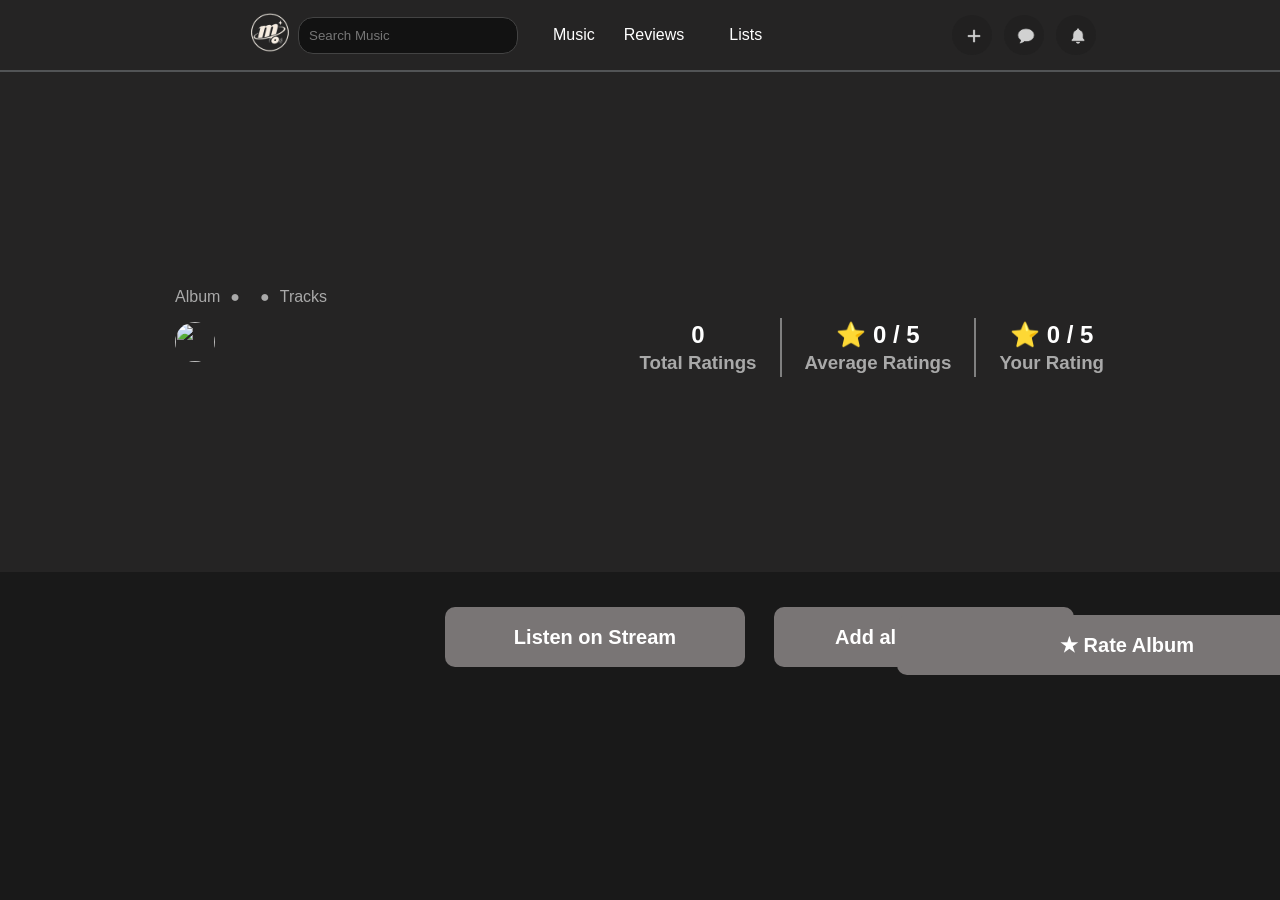
==== commit a33acc0d: "Add popular and new release tabs Add a home-page toggle between popular albums and new releases, wit" ====
--- a/html/albums.html
+++ b/html/albums.html
@@ -132,7 +132,7 @@
                     </div>
                     
                     <div class="extra-roow-artist">
-                        <img src="/css/img/profile5.jpeg" id="artist-img" alt="">
+                        <img src="" id="artist-img" alt="">
                         <p id="artist-name"></p>
                     </div>
                     
--- a/css/menu.css
+++ b/css/menu.css
@@ -132,6 +132,29 @@
 
 .popula-releases h3{
     margin: 0;
+}
+
+.popula-releases{
+    display: flex;
+    justify-content: space-between;
+}
+
+#releases-button,
+#popular-button{
+    background-color: transparent;
+    border: none;
+    color: white;
+    font-size: 15px;
+    cursor: pointer;
+}
+
+
+#popular-button:hover{
+    color: #ffffffbf;
+}
+
+#releases-button:hover{
+    color: #ffffffbf;
 }
 
 .Been-listen{
@@ -334,16 +357,38 @@
     padding: 16px;
 }
 
+.albums-news{
+    display: flex;
+    flex-wrap: wrap;
+    align-items: flex-start;
+    gap: 24px;
+    padding: 16px;
+}
+
 .albums-release .album-header{
     justify-content: flex-start;
     margin-left: 0;
 }
 
+.albums-news .album-header{
+    justify-content: flex-start;
+    margin-left: 0;
+}
+
 .albums-release .album-header:nth-of-type(2){
     margin-top: -7px;
 }
 
+.albums-news .album-header:nth-of-type(2){
+    margin-top: -7px;
+}
+
 .albums-release .album-details{
+    align-items: center;
+    margin-top: 5px;
+}
+
+.albums-news .album-details{
     align-items: center;
     margin-top: 5px;
 }
@@ -353,9 +398,55 @@
     height: 120px;
 }
 
+.albums-news .album-details img{
+    width: 120px;
+    height: 120px;
+}
+
 .albums-release .album-header .title{
     margin-top: 8px;
     text-align: center;
+}
+
+.albums-news .album-header .title{
+    margin-top: 8px;
+    text-align: center;
+}
+
+#popular-button.active,
+#releases-button.active{
+    color: #ffea00;
+}
+
+#popular-button,
+#releases-button{
+    padding: 0px;
+}
+
+.divisor-button{
+    width: 400px;
+    height: 1px;
+    background-color: rgb(59, 58, 58);
+}
+
+#HotNewRelease-redirect{
+    border-color:rgba(59, 58, 58, 0.232);
+    
+    border-left: 0px;
+    border-bottom: 0px;
+    border-right: 0px;
+    padding-top: 5px;
+    height: 40px;
+    width:400px;
+    border-radius: 3px;
+    background-color: rgb(37, 36, 36);
+    font-size: 15px;
+    color: white;
+    cursor: pointer;
+}
+
+#HotNewRelease-redirect:hover{
+    background-color: rgba(77, 72, 72, 0.195);
 }
 
 .title:hover{
@@ -375,7 +466,19 @@
     white-space: nowrap;
 }
 
+.albums-news h4.title{
+    max-width: 13ch;
+    overflow: hidden;
+    text-overflow: ellipsis;
+    white-space: nowrap;
+}
+
 .albums-release .artist-review-container{
+    margin-top: 1px;
+    text-align: center;
+}
+
+.albums-news .artist-review-container{
     margin-top: 1px;
     text-align: center;
 }
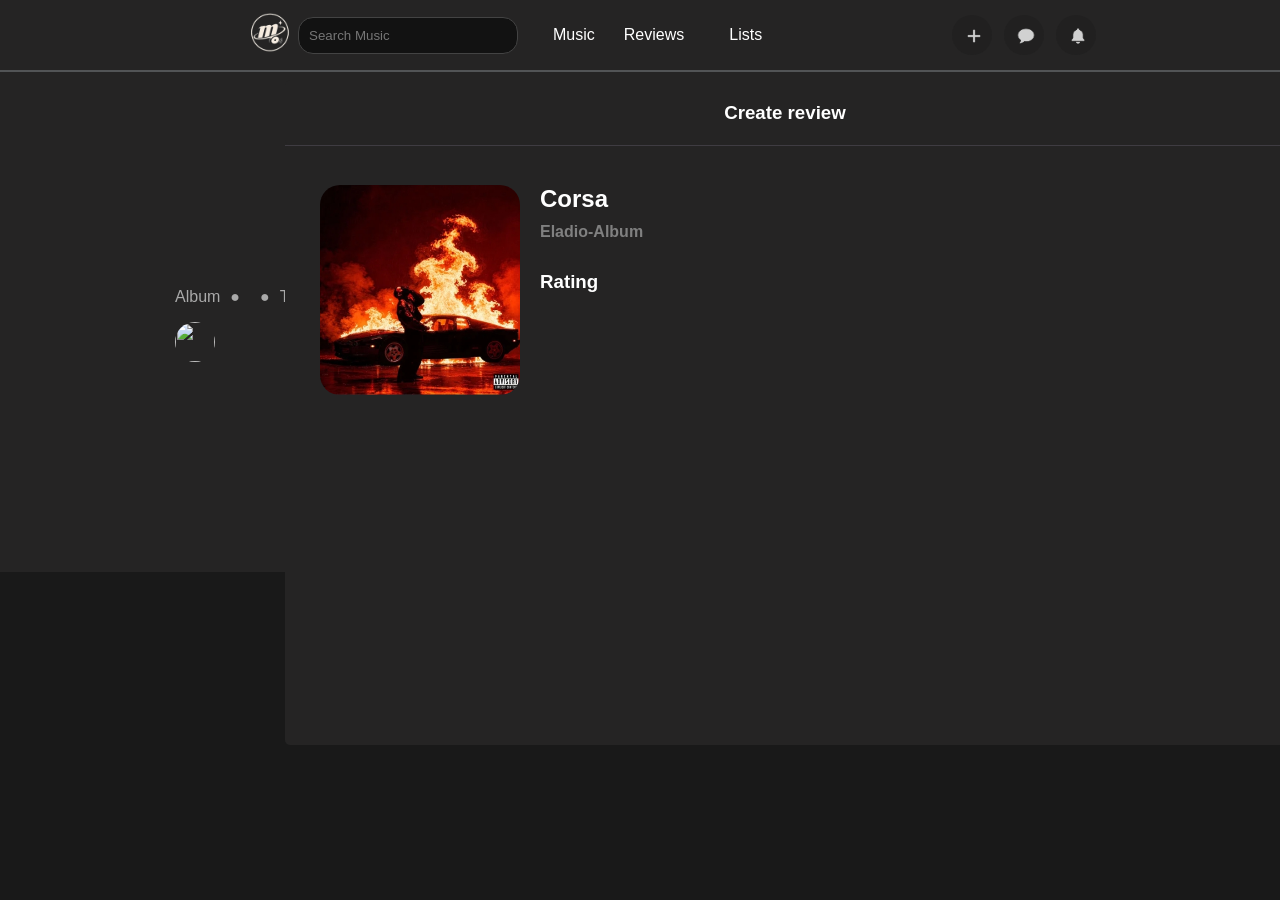
==== commit 4889df37: "Add album streaming links and review UI Add Apple Music URLs to album data and connect them to album" ====
--- a/html/albums.html
+++ b/html/albums.html
@@ -164,6 +164,36 @@
         </div>
     </div>
 
+    <div class="rating-send">
+        <div id="create-review">
+            <h3 id="review-create">Create review</h3>
+        </div>
+        <div id="divisor"></div>
+        <form action="post" class="rating-background">
+            <div >
+                <img src="/css/img/corsa.jpeg" alt="" id="album-imagen">
+            </div>
+            <div class="album-detalles">
+                <div id="albums-information">
+                    <h2 id="album-name2">Corsa</h2>
+                    <div id="albums-information2">
+                    <h4 id="artist-name2">Eladio</h4>
+                    <h4 id="artist-name2">-Album</h4>
+                    </div>
+                </div>
+
+                 <div class="album-ratings">
+                    <h3 class="rating-h3">Rating</h3>
+                <div id="rating-star">
+                    
+                </div>
+            </div>
+            </div>
+
+           
+        </form>
+    </div>
+
     <div class="extra-information">
         <div class="buttons">
 
--- a/css/menu.css
+++ b/css/menu.css
@@ -431,12 +431,13 @@
 
 #HotNewRelease-redirect{
     border-color:rgba(59, 58, 58, 0.232);
-    
+    text-align: center;
     border-left: 0px;
     border-bottom: 0px;
     border-right: 0px;
     padding-top: 5px;
-    height: 40px;
+    padding-bottom: 5px;
+    height: 50px;
     width:400px;
     border-radius: 3px;
     background-color: rgb(37, 36, 36);
--- a/css/albums.css
+++ b/css/albums.css
@@ -83,6 +83,7 @@
     display: flex;
     flex-direction: row;
     align-items: center;
+    cursor: pointer;
 }
 
 .albums-social{
@@ -173,4 +174,91 @@
 
 .listen-on:hover{
     background-color:  rgba(121, 117, 117, 0.66);
+}
+
+#create-review{
+    position: absolute;
+    top: 80px;
+    left: 285px;
+    background-color: rgb(37, 36, 36);
+    /* background-color: rgb(255, 0, 0); */
+    width: 1000px;
+    height: 65px;
+   border-radius: 5px;
+    z-index: 1;
+
+    align-content: center;
+    text-align: center;
+}
+
+#review-create{
+    color: white;
+}
+
+#album-imagen{
+    height: 210px;
+    width: 200px;
+    border-radius: 20px;
+    margin-left: 35px;
+    margin-top: 40px;
+}
+
+#divisor{
+    position: absolute;
+    top: 145px;
+    left: 285px;
+    height: 1px;
+     width: 1000px;
+    background-color: rgba(89, 83, 95, 0.504);
+    z-index: 2;
+}
+
+.rating-background{
+    display: flex;
+    
+    position: absolute;
+    width: 1000px;
+    height: 600px;
+    background-color:rgb(37, 36, 36);
+    /* background-color:rgb(14, 91, 255); */
+    left: 285px;
+    top: 145px;
+    border-radius: 5px;
+   
+}
+
+#albums-information{
+    margin-top: 40px;
+    margin-left: 20px;
+}
+
+#album-name2{
+    color: white;
+    margin: 0px;
+    margin: 0px;margin-bottom: 10px;
+
+}
+
+#artist-name2{
+    margin: 0px;
+    color: gray;
+}
+
+
+#albums-information2{
+    display: flex;
+}
+
+.album-detalles{
+    display: block;
+   
+}
+
+.album-ratings{
+    margin-top: 30px;
+}
+
+.rating-h3{
+    color: white;
+    margin-left: 20px;
 }
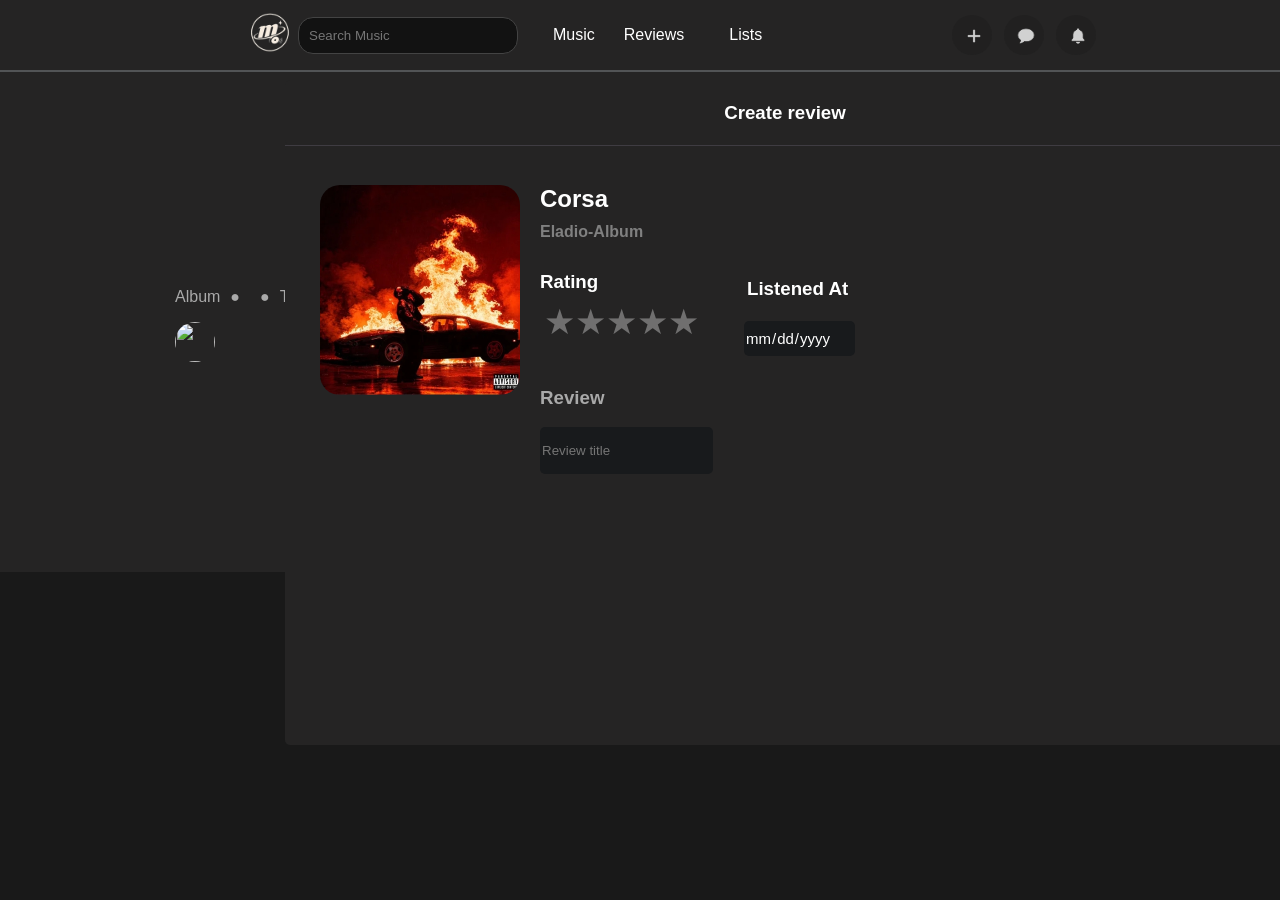
==== commit 79c9df7f: "Add album rating and review controls Add a selectable five-star rating with a clear button, a listen" ====
--- a/html/albums.html
+++ b/html/albums.html
@@ -11,6 +11,7 @@
     <script src="/script/materia-send.js" defer></script>
     <script src="/script/materia-get.js" defer></script>
     <script src="/script/user-navigation-backup.js" defer></script>
+    <script src="/script/ratingsButton.js" defer></script>
     <!-- <script src="/script/user-navigarion.js" defer></script> -->
 
 
@@ -184,9 +185,38 @@
 
                  <div class="album-ratings">
                     <h3 class="rating-h3">Rating</h3>
-                <div id="rating-star">
-                    
+
+                <fieldset id="rating-star">
+                    <input type="radio" name="rating" id="star5" value="5">
+                    <label for="star5">★</label>
+
+                     <input type="radio" name="rating" id="star4" value="4">
+                    <label for="star4">★</label> 
+
+                     <input type="radio" name="rating" id="star3" value="3">
+                    <label for="star3">★</label>
+
+                     <input type="radio" name="rating" id="star2" value="2">
+                    <label for="star2">★</label>
+
+                     <input type="radio" name="rating" id="star1" value="1">
+                    <label for="star1">★</label>
+                    <button id="delete-stars" type="button">X</button>
+                </fieldset>
+
+                  <div class="listened-forzao">
+                    <h3 id="listened-at">Listened At</h3>
+                    <input type="date" id="time-selector" >
                 </div>
+
+                <div class="review-panel">
+                    <h3>Review</h3>
+                </div>
+
+                <div>
+                    <input type="text" name="" id="review-title" placeholder="Review title">
+                </div>
+               
             </div>
             </div>
 
--- a/css/albums.css
+++ b/css/albums.css
@@ -261,4 +261,101 @@
 .rating-h3{
     color: white;
     margin-left: 20px;
+}
+
+#rating-star{
+    display: flex;
+    flex-direction: row-reverse;
+    border: 0px;
+}
+
+#rating-star input{
+    position: absolute;
+    opacity: 0;
+    pointer-events: none;
+
+}
+
+#rating-star label{
+font-size: 35px;
+cursor: pointer;
+color: #cccccc73;
+transition: color 0.15s ease-in-out;    
+}
+
+#rating-star input:checked ~label,
+#rating-star label:hover,
+#rating-star label:hover ~label{
+    color: yellow;
+}
+
+#delete-stars{
+    color: #cccccc73;
+    font-size: 19px;
+    position: absolute;
+    background-color: transparent;
+    border: 0px;
+    right: 570px;
+    top: 180px;
+}
+
+#delete-stars:hover{
+    color: white;
+}
+
+#time-selector{
+   font-size: 15px;
+     background-color: rgb(24, 26, 28);
+    border: 1px;
+    color: white;
+    border-radius: 5px;
+    height: 35px;
+    width: 110px;
+    cursor: pointer;
+    
+}
+#time-selector:hover{
+    ;
+}
+
+.listened-forzao{
+    position: absolute;
+    right: 430px;
+    top: 148px;
+}
+
+#listened-at{
+    color: white;
+ position: relative;
+ bottom: 18px;   
+
+}
+
+.listened-forzao input{
+   
+}
+
+input[type="date"]::-webkit-calendar-picker-indicator {
+  position: absolute;
+  inset: 0;
+  width: 100%;
+  height: 100%;
+  opacity: 0;
+  cursor: pointer;
+}   
+
+.review-panel h3{
+    margin-left: 20px;
+margin-top: 35px;
+}
+
+#review-title{
+    margin-left: 20px;
+    margin-top: 15px;
+    background-color: rgb(24, 26, 28);
+    border: 0px;
+    color: white;
+    border-radius: 5px;
+    height: 45px;
+    wid
 }
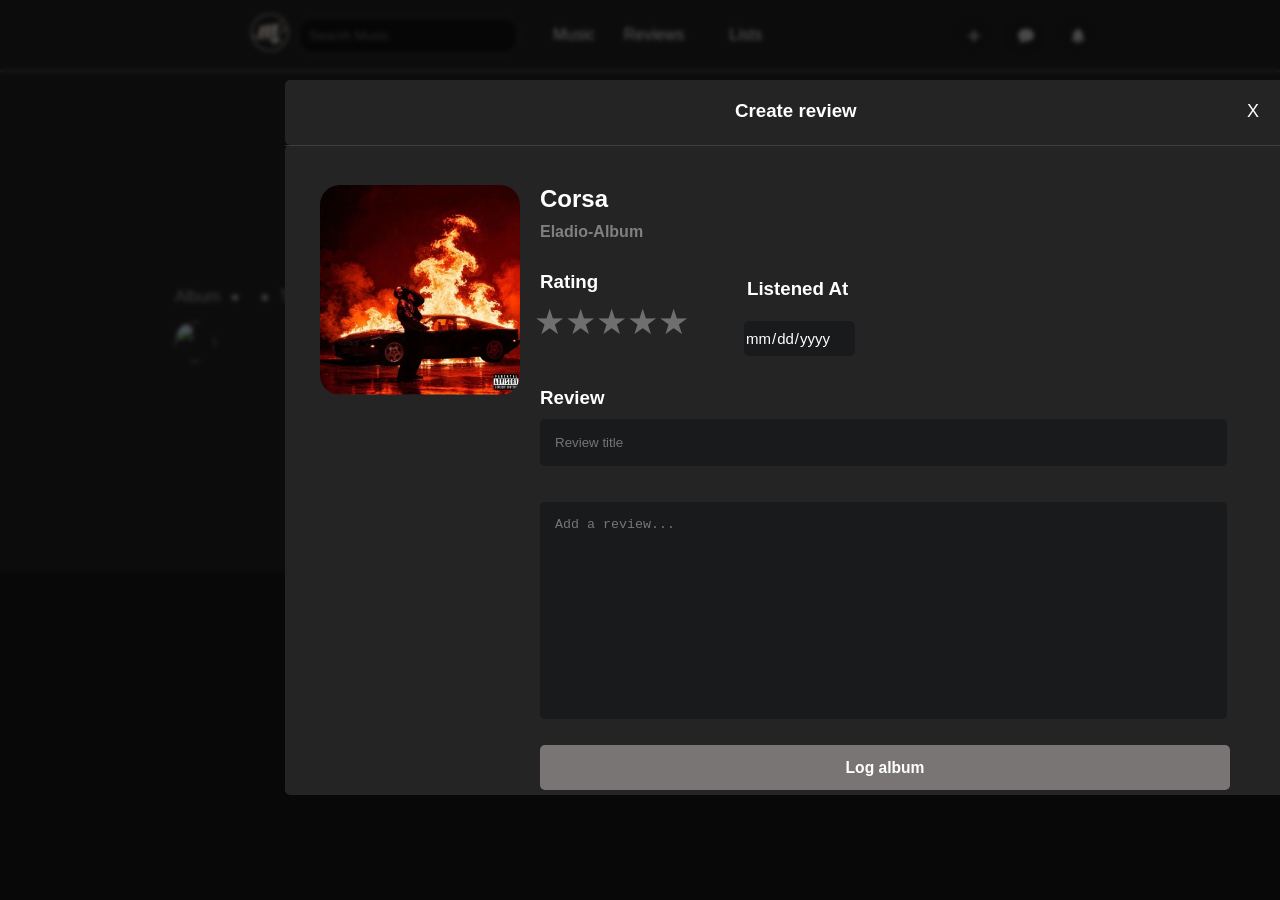
==== commit c5eb50e6: "Add album review form and close button Expand the review dialog with title and review fields, requir" ====
--- a/html/albums.html
+++ b/html/albums.html
@@ -12,6 +12,7 @@
     <script src="/script/materia-get.js" defer></script>
     <script src="/script/user-navigation-backup.js" defer></script>
     <script src="/script/ratingsButton.js" defer></script>
+    <script src="/script/patraButton.js" defer></script>
     <!-- <script src="/script/user-navigarion.js" defer></script> -->
 
 
@@ -164,10 +165,12 @@
             </div>
         </div>
     </div>
-
+    
+    <div class="prendetojoan"></div>
     <div class="rating-send">
         <div id="create-review">
             <h3 id="review-create">Create review</h3>
+            <button id="button-patra" type="button">X</button>
         </div>
         <div id="divisor"></div>
         <form action="post" class="rating-background">
@@ -187,7 +190,7 @@
                     <h3 class="rating-h3">Rating</h3>
 
                 <fieldset id="rating-star">
-                    <input type="radio" name="rating" id="star5" value="5">
+                    <input type="radio" name="rating" id="star5" value="5" required>
                     <label for="star5">★</label>
 
                      <input type="radio" name="rating" id="star4" value="4">
@@ -206,7 +209,7 @@
 
                   <div class="listened-forzao">
                     <h3 id="listened-at">Listened At</h3>
-                    <input type="date" id="time-selector" >
+                    <input type="date" id="time-selector"  required>
                 </div>
 
                 <div class="review-panel">
@@ -214,7 +217,15 @@
                 </div>
 
                 <div>
-                    <input type="text" name="" id="review-title" placeholder="Review title">
+                    <input type="text" name="" id="review-title" placeholder="Review title" required minlength="5" maxlength="500">
+                    <!-- <input type="text" name="" id="review-title-2" placeholder="Add a review..."> -->
+                    <textarea name="" id="review-title-2"  placeholder="Add a review..." required minlength="10" maxlength="5000"></textarea>
+                </div>
+
+                <div>
+                    <button type="submit" class="sumit-button">
+                        <h3>Log album</h3>
+                    </button>   
                 </div>
                
             </div>
--- a/css/albums.css
+++ b/css/albums.css
@@ -189,10 +189,16 @@
 
     align-content: center;
     text-align: center;
+
+    display: flex;
+    flex-direction: row;
+    justify-content:space-between ;
 }
 
 #review-create{
     color: white;
+    margin-top: 20px;
+    margin-left: 450px;
 }
 
 #album-imagen{
@@ -218,7 +224,7 @@
     
     position: absolute;
     width: 1000px;
-    height: 600px;
+    height: 650px;
     background-color:rgb(37, 36, 36);
     /* background-color:rgb(14, 91, 255); */
     left: 285px;
@@ -315,7 +321,7 @@
     
 }
 #time-selector:hover{
-    ;
+    
 }
 
 .listened-forzao{
@@ -331,9 +337,7 @@
 
 }
 
-.listened-forzao input{
-   
-}
+
 
 input[type="date"]::-webkit-calendar-picker-indicator {
   position: absolute;
@@ -347,15 +351,99 @@
 .review-panel h3{
     margin-left: 20px;
 margin-top: 35px;
+color: white;
 }
 
 #review-title{
-    margin-left: 20px;
-    margin-top: 15px;
+    position: absolute;
+    margin-left: 20px;
+    margin-top: 7px;
+    margin-bottom: 20px;
     background-color: rgb(24, 26, 28);
     border: 0px;
     color: white;
     border-radius: 5px;
     height: 45px;
-    wid
-}+    width: 670px;
+    padding-left: 15px;
+   
+    
+}
+
+#review-title-2{
+    position: absolute;
+    top: 350px;
+    margin-left: 20px;
+    margin-top: 7px;
+    margin-bottom: 20px;
+    background-color: rgb(24, 26, 28);
+    border: 0px;
+    color: white;
+    border-radius: 5px;
+    height: 200px;
+    width: 670px;
+    padding-left: 15px;
+    padding-top: 15px;
+    resize: none;
+    
+    
+}
+
+.sumit-button{
+    position: absolute;
+    height: 45px;
+    width: 690px;
+    top: 600px;
+    margin-left: 20px;
+    /* left: 250px; */
+    background-color: rgb(121, 117, 117);
+    border: none;
+    border-radius: 5px;
+    cursor: pointer;
+}
+
+
+.sumit-button:hover{
+background-color: rgba(255, 255, 46, 0.9);
+}
+
+.sumit-button h3{
+    color: white;
+}
+
+
+.rating-background,
+#create-review{
+    z-index: 1000;
+}
+
+#divisor{
+    z-index: 1001;
+}
+
+.prendetojoan{
+      position:fixed;
+       background-color: rgba(0, 0, 0, 0.65); 
+    top: 0;
+    left: 0;
+    width: 100vw;
+    height: 100vh;
+    backdrop-filter: blur(2px);            
+    -webkit-backdrop-filter: blur(6px);    
+    z-index: 999;
+}
+
+#button-patra{
+    background-color: transparent;
+    border: none;
+    color: white;
+    font-size: 18px;
+    height:fit-content ;
+    margin-top: 20px;
+    margin-right: 20px;
+    border-radius: 5px;
+}
+
+#button-patra:hover{
+    background-color: rgba(128, 128, 128, 0.17);
+}
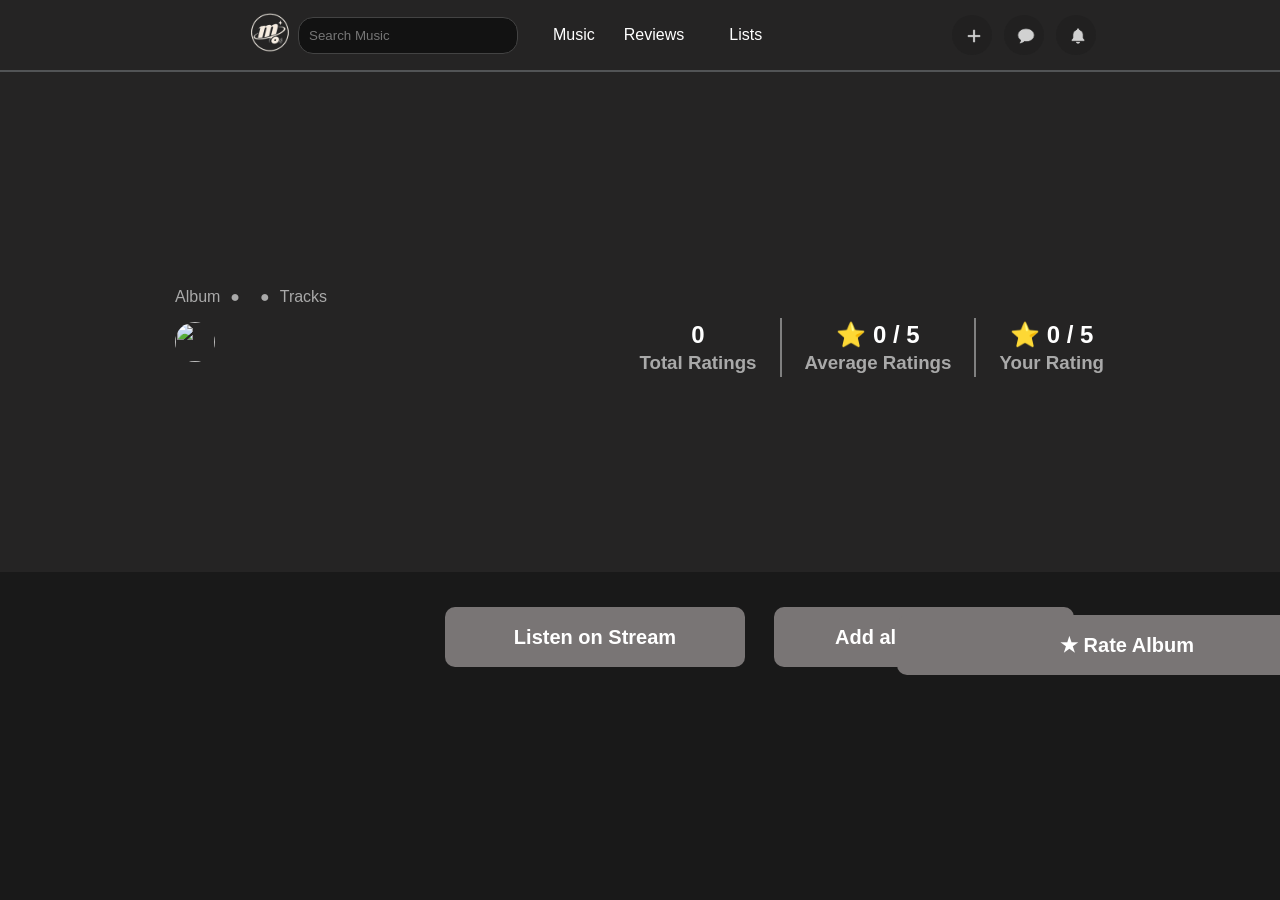
==== commit a8376d5b: "Add album rating confirmation flow Populate the rating form with the selected album’s details and sh" ====
--- a/html/albums.html
+++ b/html/albums.html
@@ -165,6 +165,16 @@
             </div>
         </div>
     </div>
+
+    <div id="thanks">
+            <div class="green-background">
+                <div id="graciapa">
+                <h3>Thanks for rating</h3>
+                <h3 id="rating-name"></h3>
+                </div>
+                <button id="button-patra2">X</button>
+            </div>
+        </div>
     
     <div class="prendetojoan"></div>
     <div class="rating-send">
@@ -173,16 +183,16 @@
             <button id="button-patra" type="button">X</button>
         </div>
         <div id="divisor"></div>
-        <form action="post" class="rating-background">
+        <form action="" class="rating-background" id="fomr-sumbmit">
             <div >
-                <img src="/css/img/corsa.jpeg" alt="" id="album-imagen">
+                <img src="" alt="" id="album-imagen">
             </div>
             <div class="album-detalles">
                 <div id="albums-information">
-                    <h2 id="album-name2">Corsa</h2>
+                    <h2 id="album-name2"></h2>
                     <div id="albums-information2">
-                    <h4 id="artist-name2">Eladio</h4>
-                    <h4 id="artist-name2">-Album</h4>
+                    <h4 id="artist-name2"></h4>
+                    <h4 id="artist-name2">● Album</h4>
                     </div>
                 </div>
 
@@ -223,16 +233,19 @@
                 </div>
 
                 <div>
-                    <button type="submit" class="sumit-button">
+                    <button type="" class="sumit-button" id="sumit-buttonId">
                         <h3>Log album</h3>
                     </button>   
                 </div>
                
             </div>
+            
             </div>
 
            
         </form>
+
+        
     </div>
 
     <div class="extra-information">
--- a/css/albums.css
+++ b/css/albums.css
@@ -248,6 +248,8 @@
 #artist-name2{
     margin: 0px;
     color: gray;
+    padding-left: 3px;
+    
 }
 
 
@@ -273,6 +275,7 @@
     display: flex;
     flex-direction: row-reverse;
     border: 0px;
+    justify-content: start;
 }
 
 #rating-star input{
@@ -447,3 +450,55 @@
 #button-patra:hover{
     background-color: rgba(128, 128, 128, 0.17);
 }
+
+.green-background{
+    display: flex;
+    flex-direction: row;
+    justify-content: space-between;
+    align-items: center;
+    height: 60px;
+    border-radius: 10px;
+    width: 500px;
+    background-color: rgb(13, 219, 13);
+    position: absolute;
+    top: 80px;
+    right: 20px;
+}
+
+#graciapa{
+    display: flex;
+    margin-left: 15px;
+}
+
+#graciapa h3{
+    color: white;
+}
+
+.green-background button{
+    background-color: transparent;
+    border: none;
+    font-size: 17px;
+    padding-right: 20px;
+    color: white;
+    height: fit-content;
+    cursor: pointer;
+}
+
+@keyframes backgroundkiller {
+    from{
+        opacity: 0;
+        transform: translateY(10px);
+    }
+
+    to{
+        opacity: 1;
+        transform: translateY(0);
+    }
+}
+
+.rating-background,
+.prendetojoan,
+.green-background{
+    animation: backgroundkiller 0.2s ease forwards ;
+}
+
